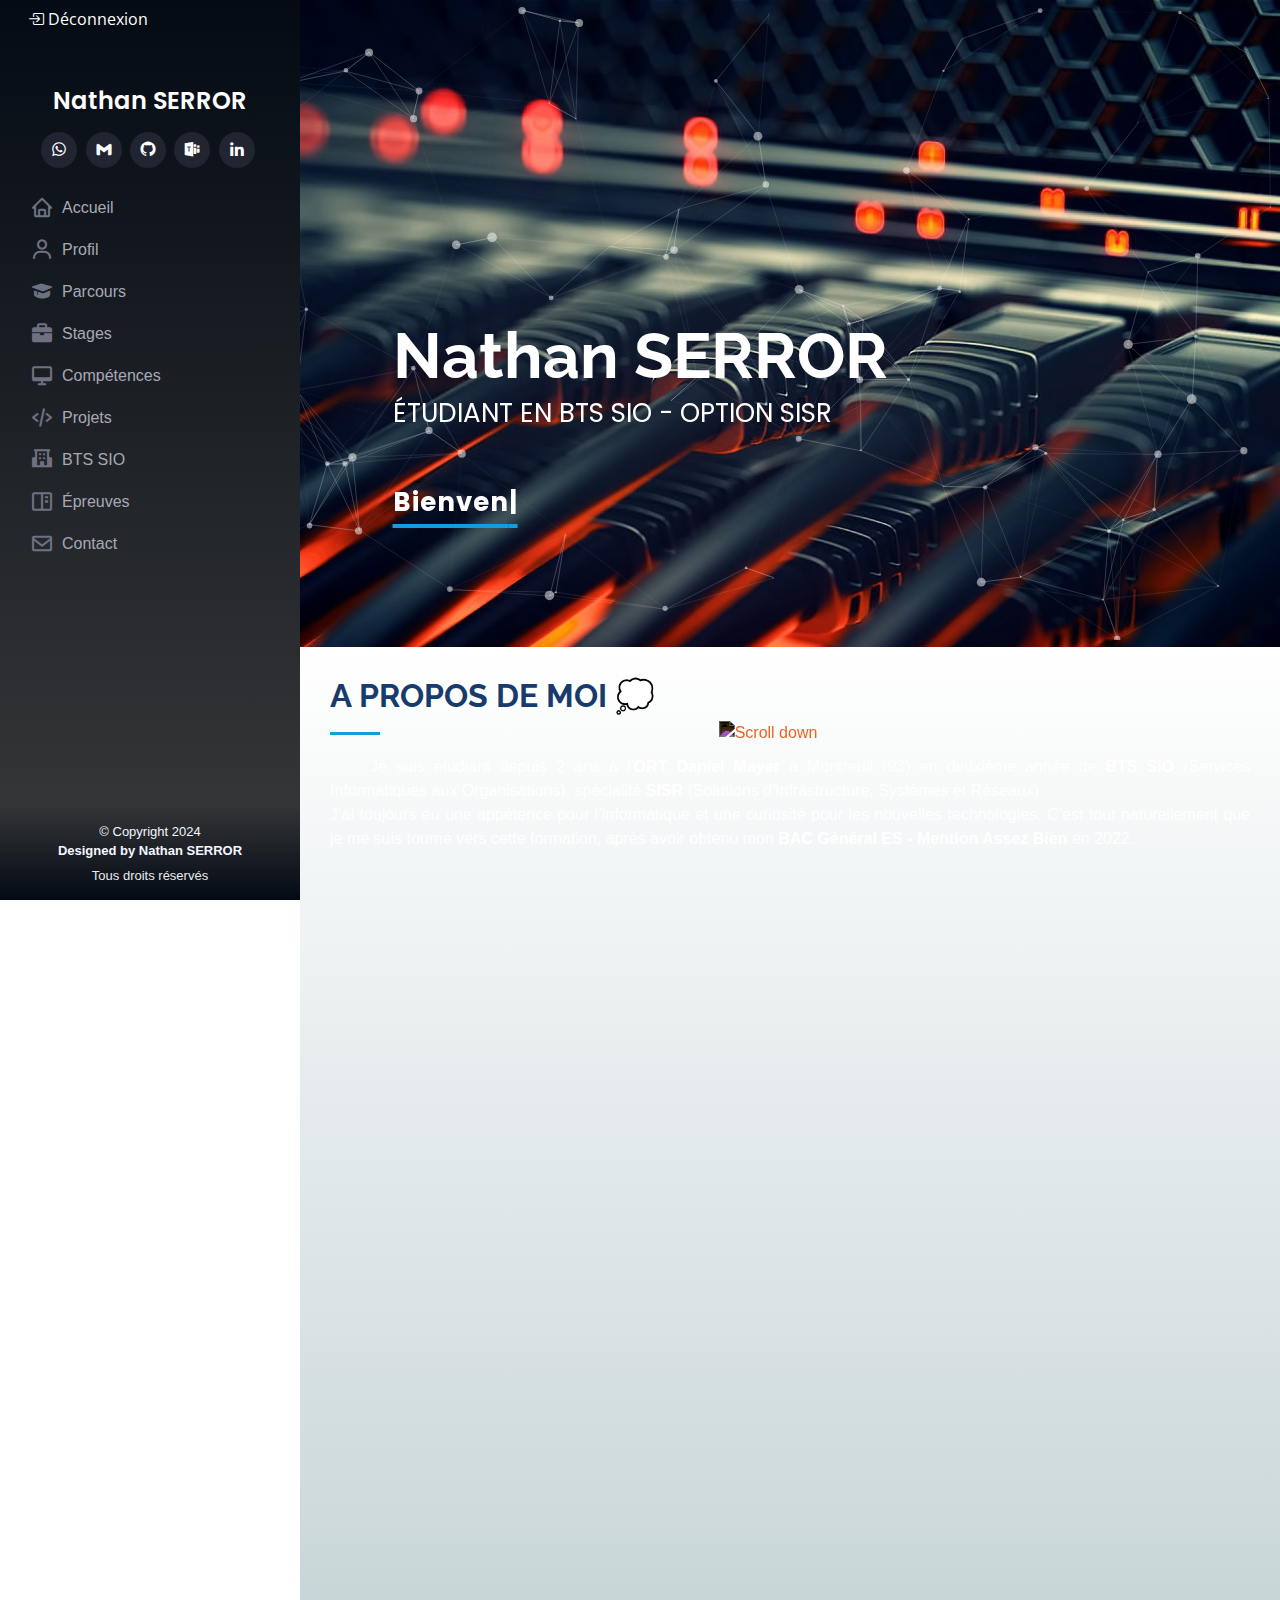
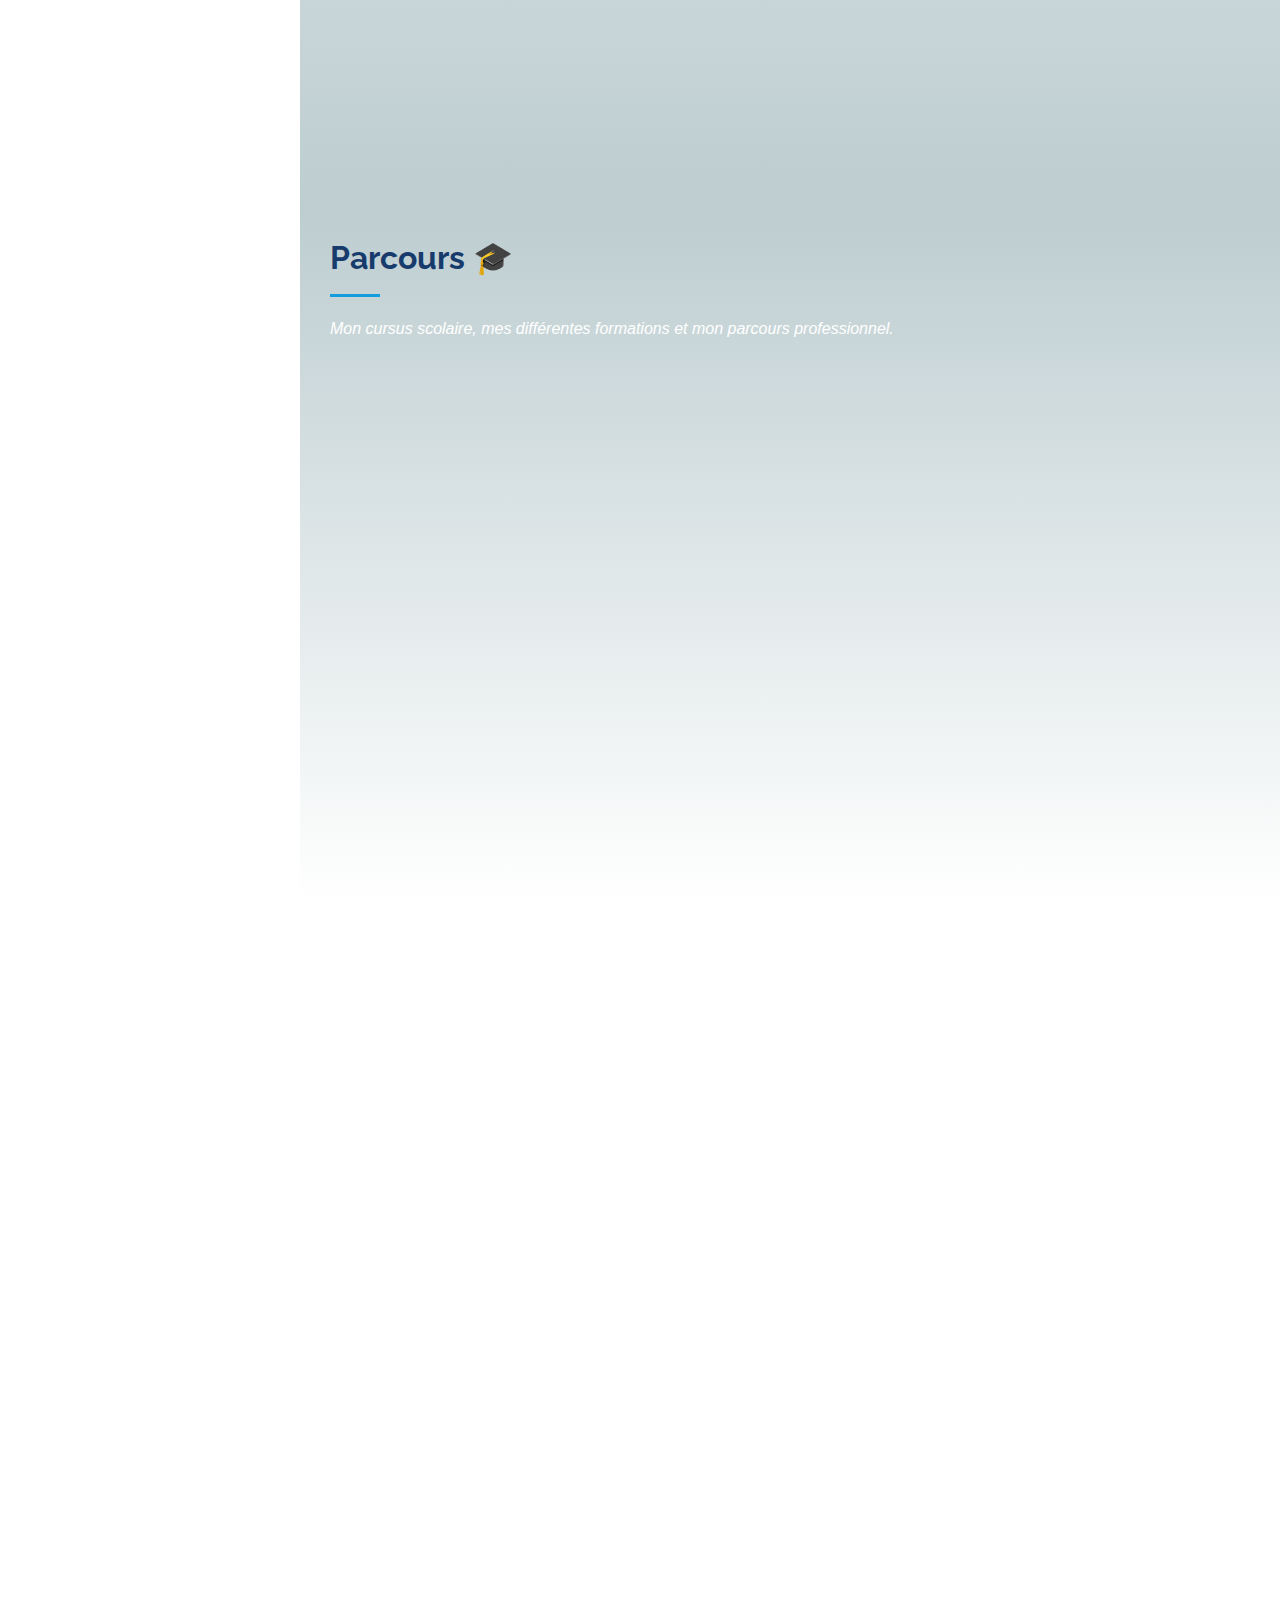
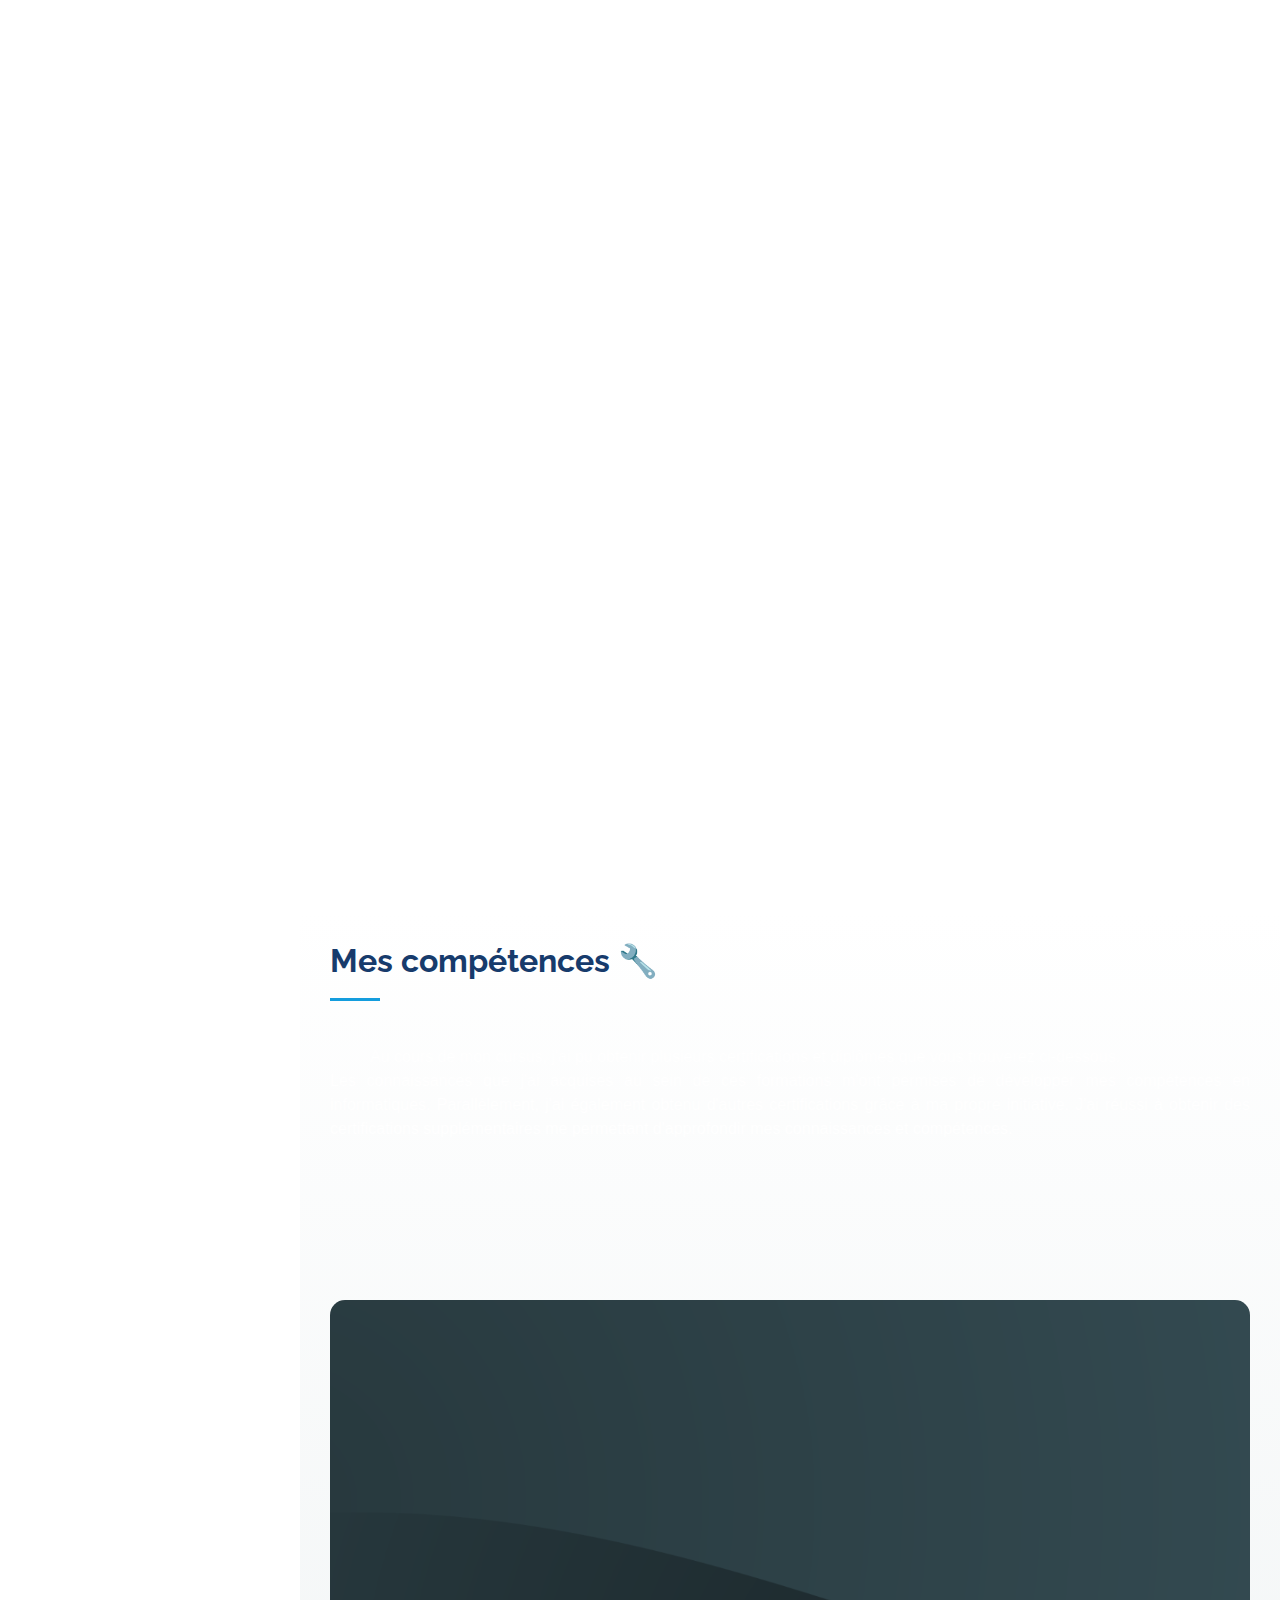
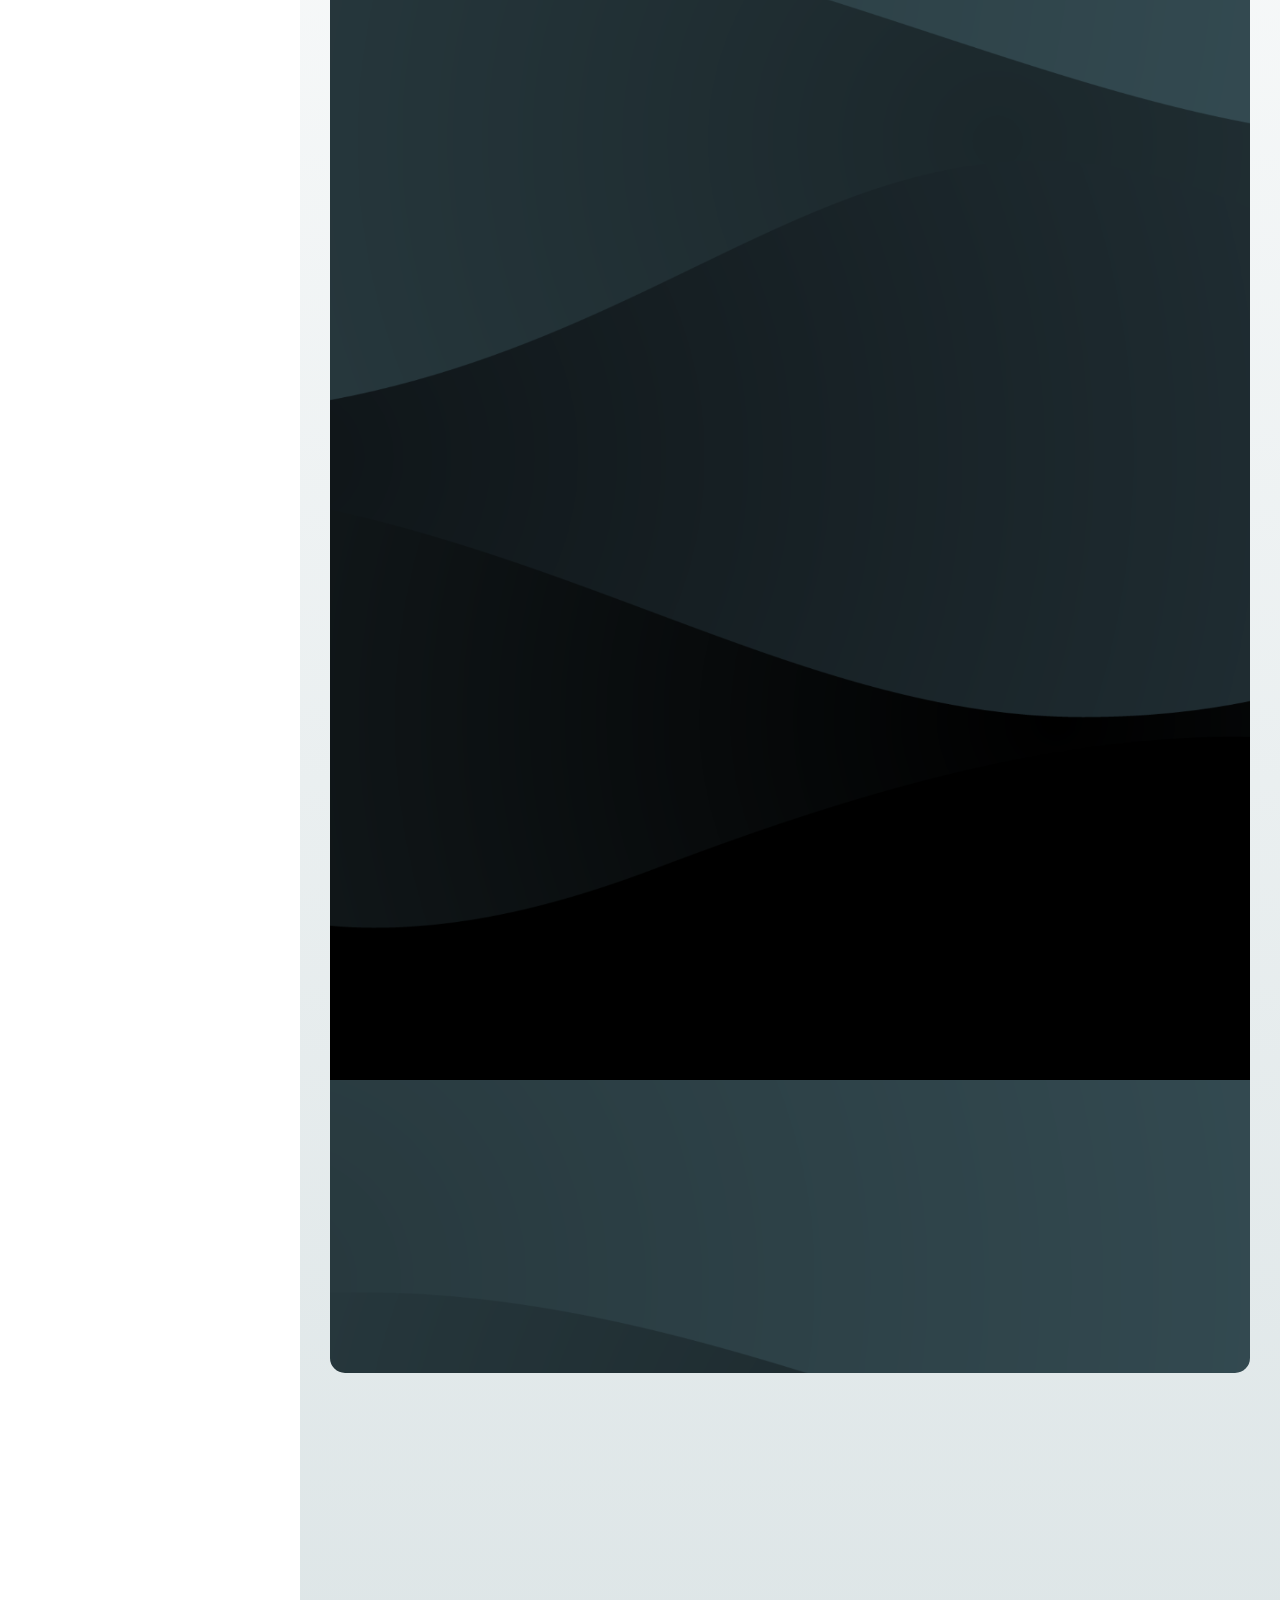
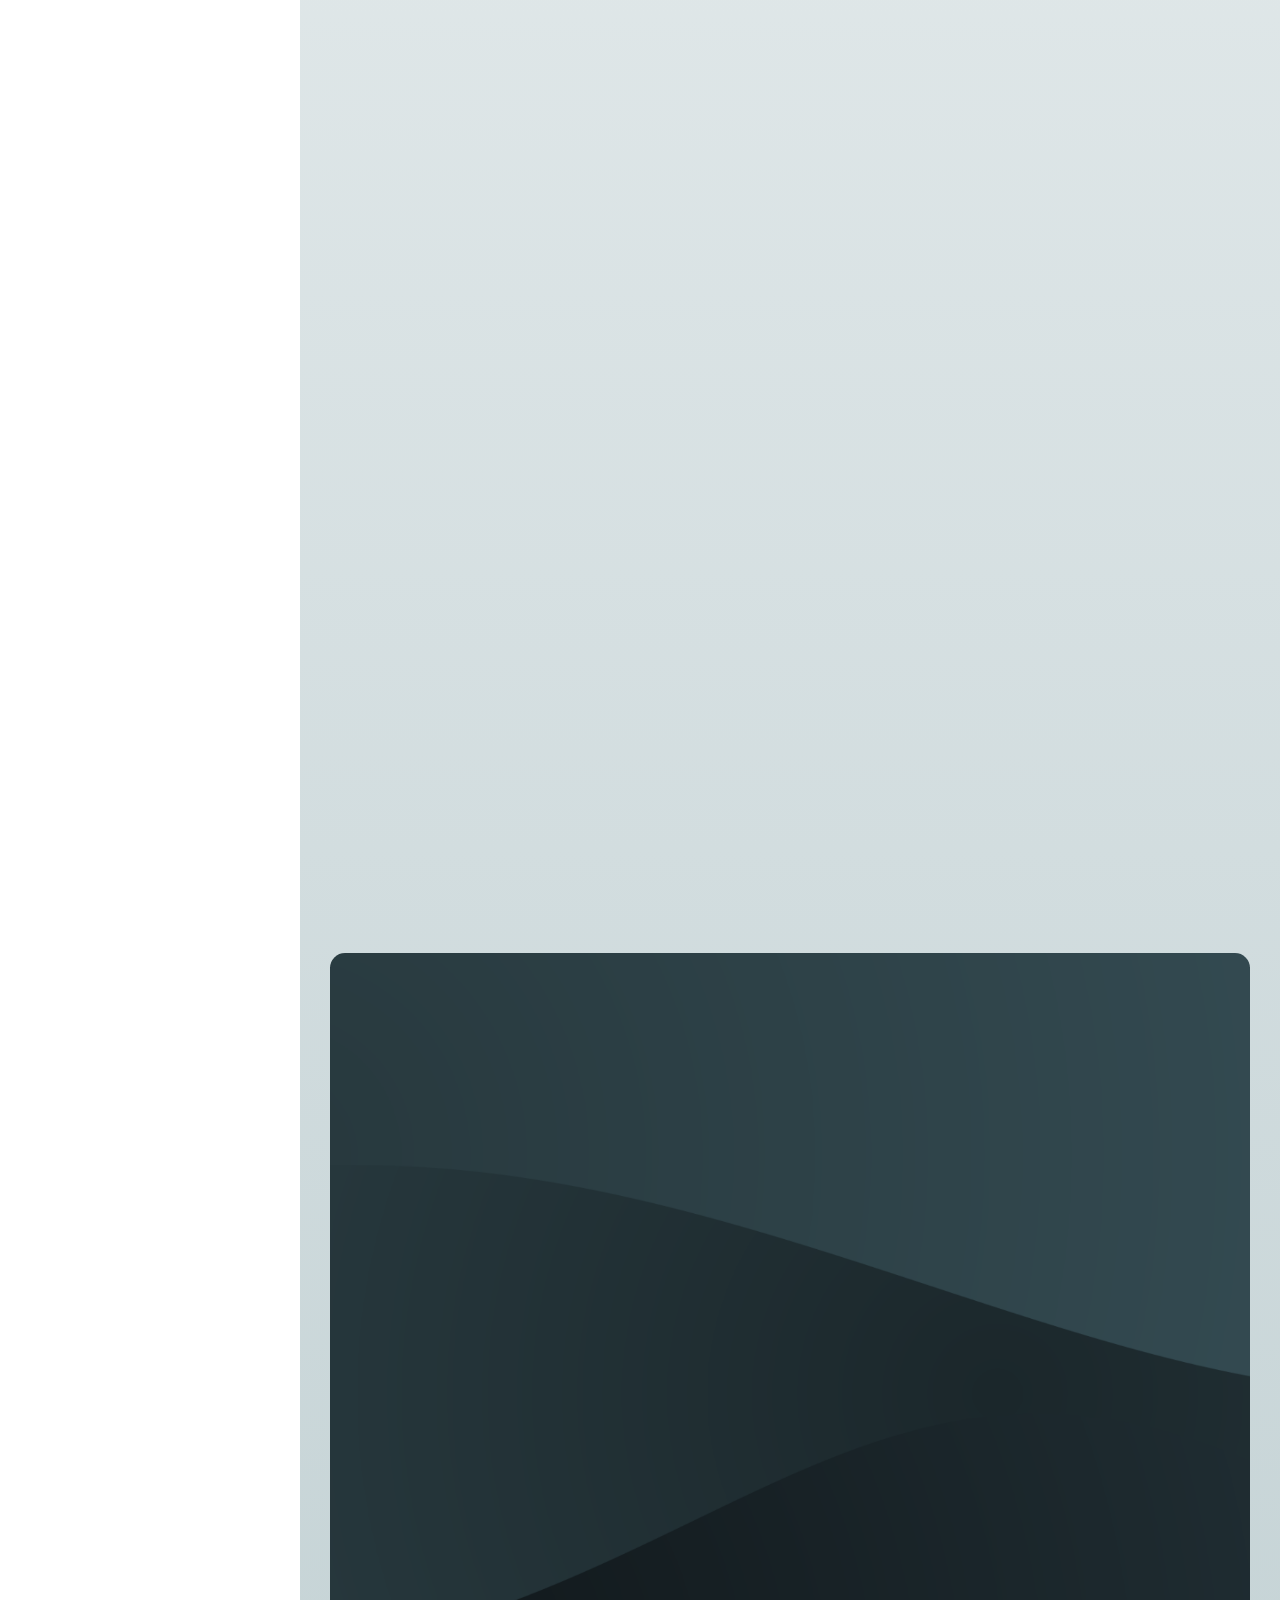
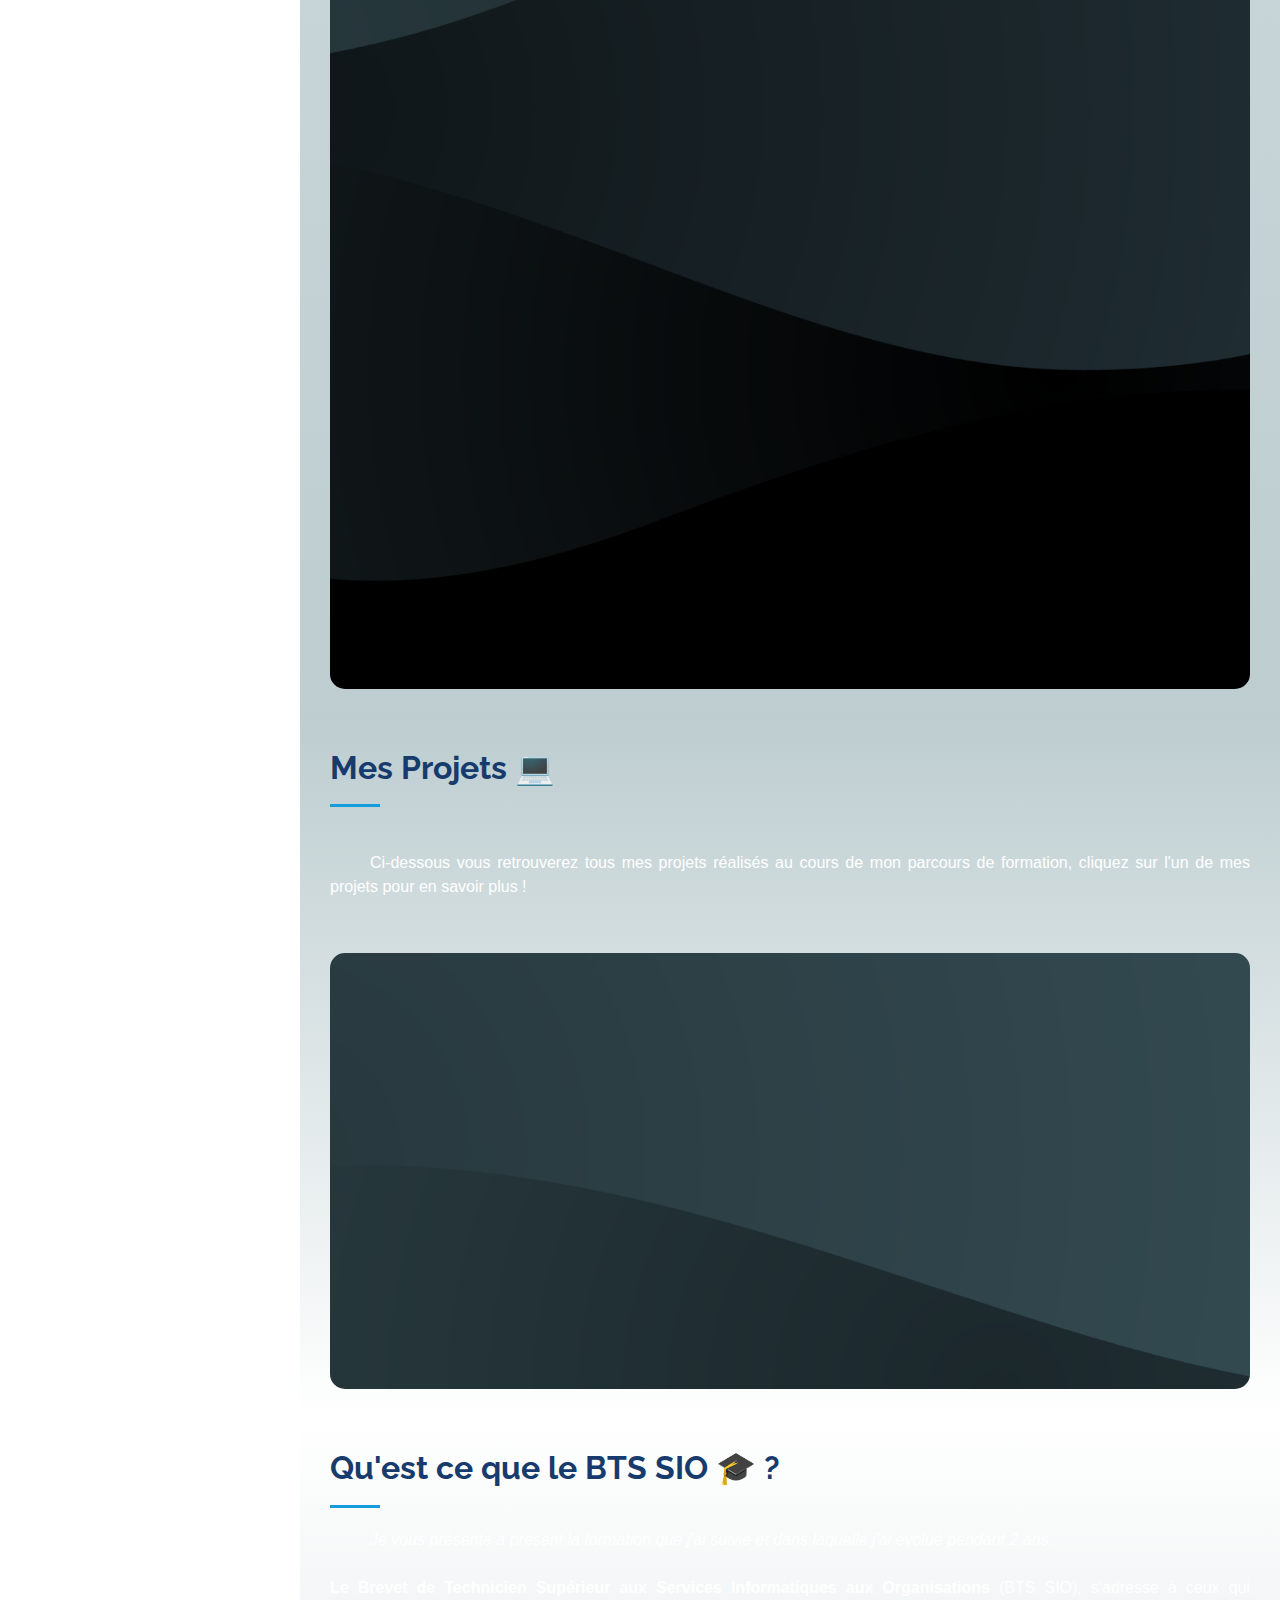
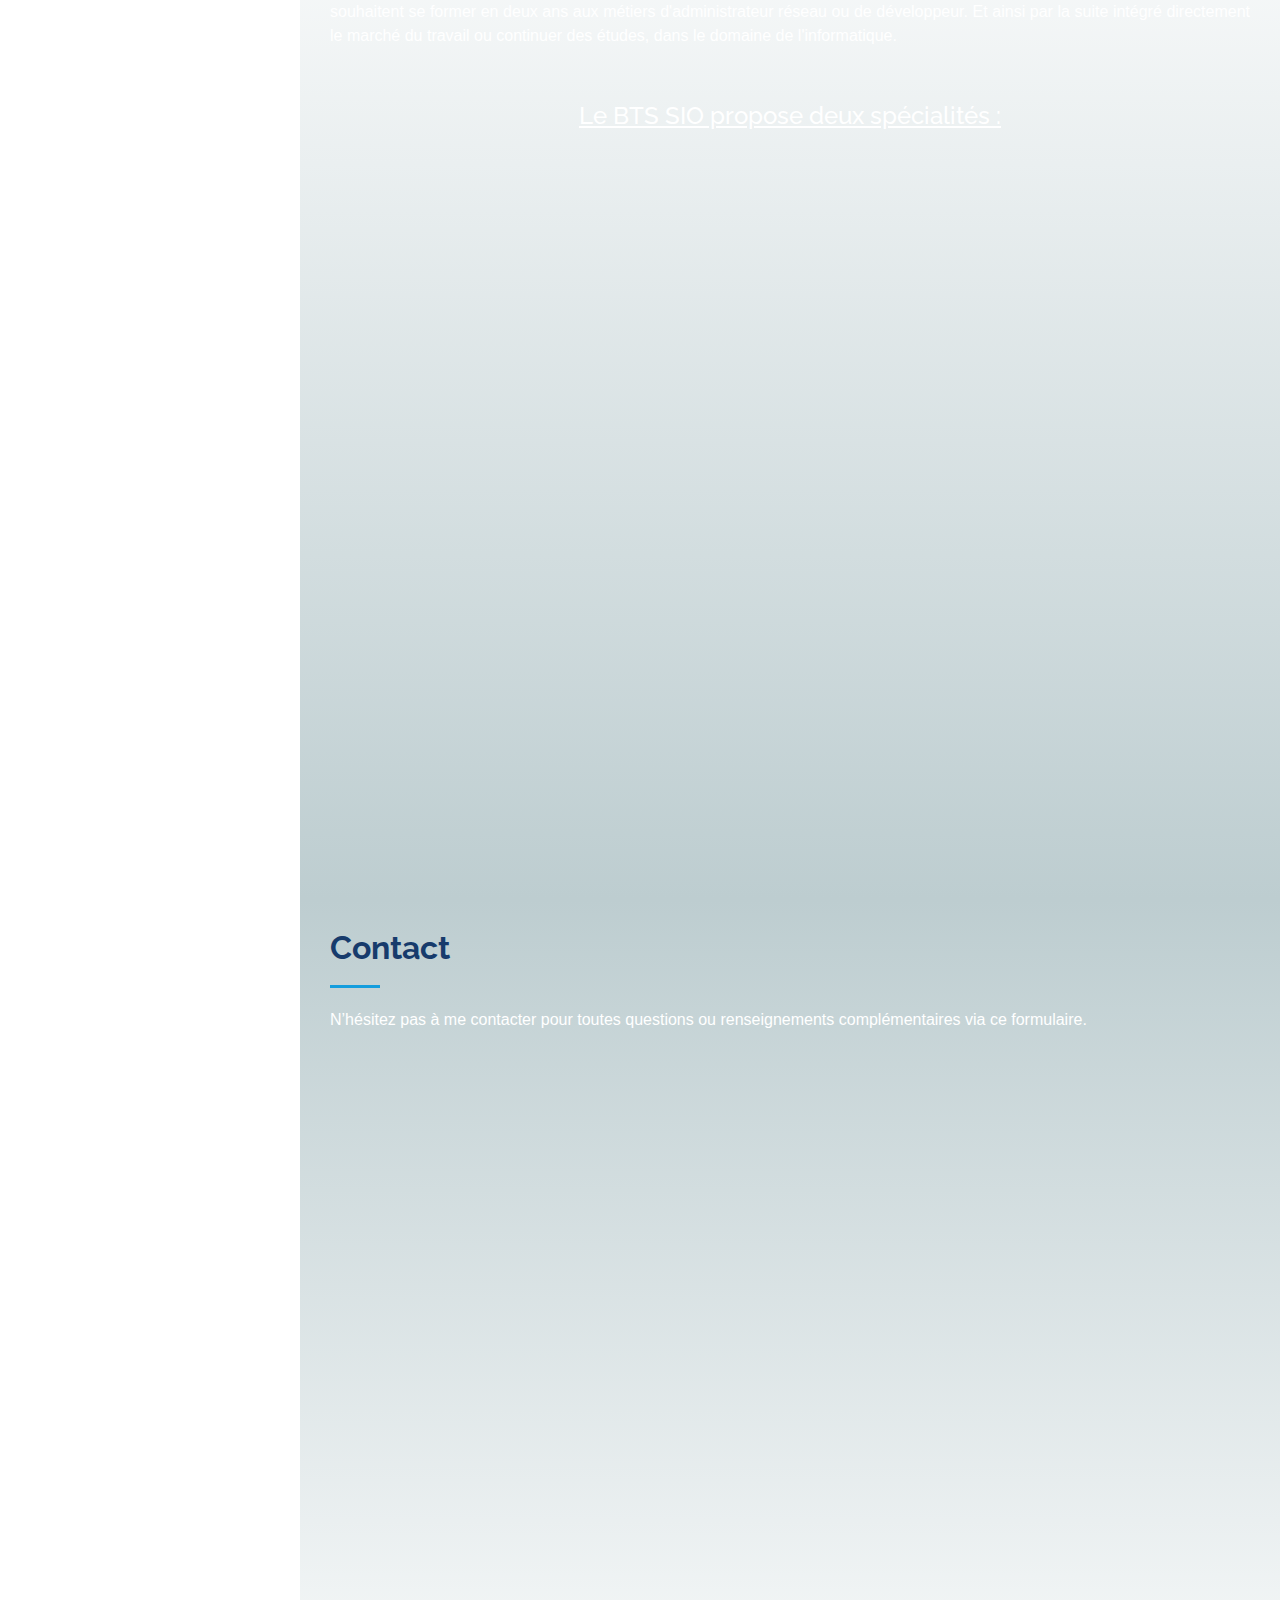
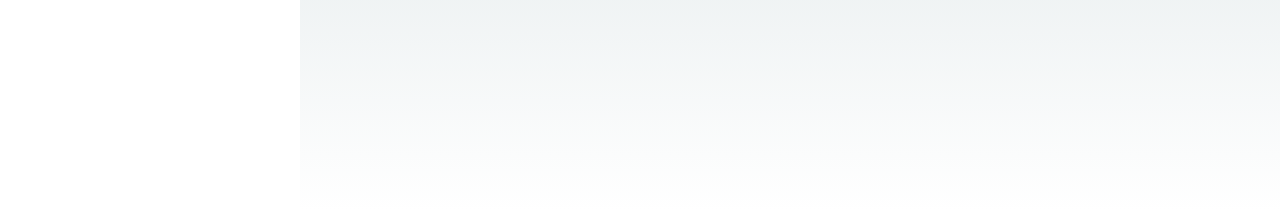
==== admin.html @ 461ad363 "first commit" ====
<!-- =======================================================
  * Nom du projet : Portfolio
  * Creation : Juin 2023
  * Auteur : Nathan Serror
  ======================================================== -->

<!DOCTYPE html>
<!--suppress JSPrimitiveTypeWrapperUsage, HtmlDeprecatedAttribute -->
<html lang="en" xmlns="http://www.w3.org/1999/html" xmlns="http://www.w3.org/1999/html"
      xmlns="http://www.w3.org/1999/html">

<head>
  <meta charset="utf-8">
  <meta name="viewport" content="width=device-width, initial-scale=1">

  <title>Portfolio BTS SIO | Nathan SERROR</title>
  <meta content="" name="description">
  <meta content="" name="keywords">

  <link href="https://cdn.jsdelivr.net/npm/bootstrap@5.3.0/dist/css/bootstrap.min.css" rel="stylesheet" integrity="sha384-9ndCyUaIbzAi2FUVXJi0CjmCapSmO7SnpJef0486qhLnuZ2cdeRhO02iuK6FUUVM" crossorigin="anonymous">

  <!-- Icones -->
  <link href="portfolio/icon-portfolio.png" rel="icon">
  <link href="portfolio/icon-portfolio.png" rel="apple-touch-icon">
  <link rel="stylesheet" href="icofont/icofont.min.css">

  <!-- Google Fonts -->
  <link href="https://fonts.googleapis.com/css?family=Open+Sans:300,300i,400,400i,600,600i,700,700i|Raleway:300,300i,400,400i,500,500i,600,600i,700,700i|Poppins:300,300i,400,400i,500,500i,600,600i,700,700i" rel="stylesheet">

  <!-- Liens CSS -->
  <link href="assets/vendor/aos/aos.css" rel="stylesheet">
  <link href="assets/vendor/bootstrap/css/bootstrap.min.css" rel="stylesheet">
  <link href="assets/vendor/bootstrap-icons/bootstrap-icons.css" rel="stylesheet">
  <link href="assets/vendor/boxicons/css/boxicons.min.css" rel="stylesheet">
  <link href="assets/vendor/glightbox/css/glightbox.min.css" rel="stylesheet">
  <link href="assets/vendor/swiper/swiper-bundle.min.css" rel="stylesheet">

  <!-- Principal Fichier CSS Template -->
  <link href="portfolio/css/portfolio.css" rel="stylesheet">

  <!-- Liens JS  -->
  <script src="portfolio/js/main.js"></script>
  <script src="https://cdnjs.cloudflare.com/ajax/libs/jquery/2.1.3/jquery.min.js"></script>
  <script src="portfolio/js/flip-box.js"></script>
  <script src="particles.js-master/app.js"></script>
  <script src="particles.js-master/package.json"></script>
  <script src="particles.js-master/particles.js"></script>
  <script src="particles.js-master/particles.min.js"></script>
  <script src="particles.js-master/particles.json"></script>

  <!-- Google tag (gtag.js) -->
  <script async src="https://www.googletagmanager.com/gtag/js?id=G-2EBNGEFN1F"></script>
  <script>
    window.dataLayer = window.dataLayer || [];
    function gtag(){dataLayer.push(arguments);}
    gtag('js', new Date());

    gtag('config', 'G-2EBNGEFN1F');
  </script>

</head>

<body>

<script src="https://cdn.jsdelivr.net/npm/@popperjs/core@2.11.8/dist/umd/popper.min.js" integrity="sha384-I7E8VVD/ismYTF4hNIPjVp/Zjvgyol6VFvRkX/vR+Vc4jQkC+hVqc2pM8ODewa9r" crossorigin="anonymous"></script>
<script src="https://cdn.jsdelivr.net/npm/bootstrap@5.3.0/dist/js/bootstrap.min.js" integrity="sha384-fbbOQedDUMZZ5KreZpsbe1LCZPVmfTnH7ois6mU1QK+m14rQ1l2bGBq41eYeM/fS" crossorigin="anonymous"></script>
<script src="https://cdn.jsdelivr.net/npm/bootstrap@5.3.0/dist/js/bootstrap.bundle.min.js" integrity="sha384-geWF76RCwLtnZ8qwWowPQNguL3RmwHVBC9FhGdlKrxdiJJigb/j/68SIy3Te4Bkz" crossorigin="anonymous"></script>

<!-- ======= Mobile nav toggle button ======= -->
<i class="bi bi-list mobile-nav-toggle d-xl-none"></i>

<!-- ======= Header ======= -->
<header id="header">
  <div class="d-flex flex-column">
    <div class="profile">

      <!-- Bouton de déconnexion -->
      <button style="color: white;" onmouseover="this.style.color='red'" onmouseout="this.style.color='white'" id="logout-btn" class="btn">
        <i class="bi bi-box-arrow-in-right"></i>
        Déconnexion
      </button>

      <script style="margin-bottom: 1px">
        // Fonction de gestionnaire d'événement pour le clic du bouton
        function logout() {
          // Rediriger vers la nouvelle URL
          window.location.href = 'https://nathanser.github.io/portfolio-admin/';
        }
        // Ajouter un écouteur d'événements au bouton de déconnexion
        let logoutBtn = document.getElementById("logout-btn");
        logoutBtn.addEventListener("click", logout);
      </script>

      <br><br>

      <script src="https://moment.github.io/luxon/global/luxon.js"></script>
      <!--suppress HtmlDeprecatedAttribute, XmlDeprecatedElement -->
      <script>
        document.write("<center><font color='#ffffff' size='3' face='arial' id='clockDisplay'>");

        // Définir la localisation en français pour les mois et jours
        luxon.Settings.defaultLocale = 'fr';

        // Fonction pour mettre à jour l'affichage de l'horloge
        function updateClock() {
          const now = luxon.DateTime.local();
          const dayOfWeek = now.toFormat('cccc'); // Obtenir le jour de la semaine
          const capitalizedDayOfWeek = dayOfWeek.charAt(0).toUpperCase() + dayOfWeek.slice(1); // Mettre en majuscule la première lettre du jour
          const formattedTime = now.toFormat('HH:mm:ss'); // Heure au format HH : mm: ss
          const formattedDate = capitalizedDayOfWeek + ', ' + now.toFormat('dd LLLL yyyy');

          // Concaténer la date et l'heure avec un saut de ligne entre eux
          document.getElementById("clockDisplay").innerHTML = formattedDate + '<br>' + formattedTime;
        }

        // Mettre à jour l'horloge toutes les secondes
        setInterval(updateClock, 1000); // Mettre à jour chaque seconde (1000 ms)
        // Appeler la fonction initiale pour afficher l'heure actuelle
        updateClock();
        document.write("</font></center>");
      </script>

      <br>

      <h1 class="text-light"><a style="color: white; font-size: x-large" onmouseover="this.style.color='grey'" onmouseout="this.style.color='white'" href="index.html">Nathan SERROR</a></h1>
      <div class="social-links mt-3 text-center">
        <a href="https://wa.me/33767579036" class="whatsapp"><i class="bx bxl-whatsapp"></i></a>
        <a href="mailto:nathan.serror@gmail.com" class="gmail"><i class="bx bxl-gmail"></i></a>
        <a href="https://github.com/Nathanser" class="github"><i class="bx bxl-github"></i></a>
        <a href="mailto:nathan.serror@ortmontreuil.fr" class="teams"><i class="bx bxl-microsoft-teams"></i></a>
        <a href="https://www.linkedin.com/in/nathan-serror/" class="github"><i class="bx bxl-linkedin"></i></a>
      </div>
    </div>

    <!-- nav-menu -->
    <nav style="font-size: small" id="navbar" class="nav-menu navbar">
      <ul>
        <li><a href="#hero" class="nav-link scrollto active"><i class="bx bx-home"></i> <span>Accueil</span></a></li>
        <li><a href="#about" class="nav-link scrollto"><i class="bx bx-user"></i> <span>Profil</span></a></li>
        <li><a href="#resume" class="nav-link scrollto"><i class="bx bxs-graduation"></i> <span>Parcours</span></a></li>
        <li><a href="#stages" class="nav-link scrollto"><i class='bx bxs-briefcase'></i> <span>Stages</span></a></li>
        <li><a href="#skills" class="nav-link scrollto"><i class='bx bx-desktop'></i> <span>Compétences</span></a></li>
        <li><a href="#projets" class="nav-link scrollto"><i class='bx bx-code-alt'></i> <span>Projets</span></a></li>
        <li><a href="#portfolio" class="nav-link scrollto"><i class="bx bxs-school"></i> <span>BTS SIO</span></a></li>
        <li class="bts-sio">
          <a href="#epreuve" class="nav-link scrollto"><i class="bx bx-book-content"></i><span>Épreuves</span></a>
          <ul class="sub-menu">
            <li style="margin-left:33px"><a href="projets/epreuve-E4.html" class="e1-link">Épreuve E4</a></li>
            <li style="margin-left:33px"><a href="projets/epreuve-E5.html" class="e2-link">Épreuve E5</a></li>
          </ul>
        </li>
        <li><a href="#contact" class="nav-link scrollto"><i class="bx bx-envelope"></i> <span>Contact</span></a></li>
      </ul>

      <script>
        document.addEventListener("DOMContentLoaded", function() {
          var btsSio = document.querySelector('#navbar .bts-sio');
          btsSio.addEventListener('click', function(e) {
            e.preventDefault();
            this.classList.toggle('active');
            var submenu = this.querySelector('.sub-menu');
            submenu.classList.toggle('active');
            // Ajoutez ou retirez une classe spécifique pour ajuster la hauteur du padding
            if (submenu.classList.contains('active')) {
              document.getElementById('navbar').classList.add('submenu-open');
            } else {
              document.getElementById('navbar').classList.remove('submenu-open');
            }
          });
          // Gestionnaire d'événements pour E1
          var e1Link = document.querySelector('.e1-link');
          e1Link.addEventListener('click', function(e) {
            e.stopPropagation();
            window.location.href = "projets/epreuve-E4.html";
          });
          // Gestionnaire d'événements pour E2
          var e2Link = document.querySelector('.e2-link');
          e2Link.addEventListener('click', function(e) {
            e.stopPropagation();
            window.location.href = "projets/epreuve-E5.html";
          });
        });
      </script>
    </nav>
  </div>
</header>
<!-- Fin Header -->


<!-- ======= Home Section ======= -->
<div>
  <!-- particles.js -->
  <div style="background-image: url('portfolio/img/home page/background-home.png'); background-size: cover" id="particles-js">
    <div id="hero" >
      <div style="position: absolute; top: 50%; left: 50%; transform: translate(-50%, -50%);">
        <h1>Nathan SERROR</h1>
        <p>ÉTUDIANT EN BTS SIO - OPTION SISR</p>
        <p><b><span class="typed" data-typed-items="Bienvenue sur mon Portfolio"></span></b></p>
      </div>
      <div class="arrow-scroll">
        <div class="arrow-scroll__wrap arrow-scroll__wrap_animated">
          <a href="#about"><img class="img-scroll" src="https://cdn-icons-png.flaticon.com/512/2985/2985150.png" alt="Scroll down"></a>
        </div>
      </div>
    </div>
  </div>
  <!-- scripts -->
  <script src="particles.js-master/particles.js"></script>
  <script src="particles.js-master/app.js"></script>
</div>
<!-- Fin Home Section -->


<main id="main">
  <!-- ======= Profil Section  ======= -->
  <section id="about" class="about">
    <div class="container">
      <div class="section-title">
        <h2>A PROPOS DE MOI 💭</h2>
        <!--suppress HtmlDeprecatedAttribute -->
        <p style="text-align: justify">
          <span class="alinea-text">Je</span>
          suis étudiant depuis 2 ans à l'<b>ORT Daniel Mayer</b> à Montreuil (93) en deuxième année de <b>BTS SIO</b>
          (Services Informatiques aux Organisations), spécialité <b>SISR</b> (Solutions d'Infrastructure, Systèmes et Réseaux).<br>
          J’ai toujours eu une appétence pour l’informatique et une curiosité pour les nouvelles
          technologies. C’est tout naturellement que je me suis tourné vers cette formation, après avoir
          obtenu mon <b>BAC Général ES - Mention Assez Bien</b> en 2022.
        </p>
      </div>
      <br>
      <div class="row" >
        <div class="row">

          <!--

          <div style="padding-top: 3%" class="col-lg-3" data-aos="fade-right">
             <img style="border-style: solid; border-radius: 100%;max-width: 85%" src="portfolio/img/home%20page/profil.png" class="img-fluid img-effect-profil" alt="">
           </div>

            -->

          <div style="width: 75%" class="col-lg-8 pt-4 pt-lg-0 content" data-aos="fade-left">
            <br>
            <div >
              <h3> <span class="alinea-text"> - </span> Étudiant en BTS SIO (2022 - 2024) 🤵</h3>
              <br>
              <p class="fst-italic">
                Étudiant de 2ᵉ année en BTS SIO - option SISR à l'ORT Daniel Mayer à Montreuil.
              </p>
              <br>
              <div class="row">
                <div class="col-lg-6">
                  <ul>
                    <li><i class="bi bi-chevron-right"></i> <strong>École :</strong> <span>ORT Daniel Mayer - Montreuil (93)</span></li>
                    <li><i class="bi bi-chevron-right"></i> <strong>Diplômes :</strong> <span>   Bac Général ES - Mention Assez Bien </span></li>

                  </ul>
                </div>
                <div  class="col-lg-6">
                  <ul>
                    <li><i class="bi bi-chevron-right"></i> <strong>Telephone :</strong> <span><a style="color: black" href="tel:0767579036">07 67 57 90 36</a></span></li>
                    <li><i class="bi bi-chevron-right"></i> <strong>Email :</strong> <span><a style="color: black" href="mailto:nathan.serror@gmail.com">nathan.serror@gmail.com</a></span></li>

                  </ul>
                </div>
              </div>
            </div>
          </div>
          <br>
          <div class="col-lg-15 pt-4 pt-lg-0 content" data-aos="fade-left">
            <br><br>
            <h3><span class="alinea-text"> - </span> Projet professionnel 🏢</h3>
            <br>
            <p style="text-align: justify">
              <span class="alinea-text">Professionnellement</span>
              je souhaite m’orienter vers le métier <b>« d'Expert Réseau Infrastructures et Sécurité »</b>.
              <br>
              Après l’obtention de mon <b>BTS SIO - BAC+2 </b>, je souhaiterais poursuivre mon cursus en suivant la formation <b>BACHELOR CSI - BAC+3 </b>, puis par la suite mon objectif est de continuer vers le diplôme d'<b>EXPERT RÉSEAUX INFRASTRUCTURES ET SÉCURITÉ (ERIS) - BAC+5</b>.
              <br>
              L'ensemble de cette formation est dispensé à l'école <b>ORT Daniel Mayer à Montreuil</b>.
              <br> <br>
              <span class="alinea-text">Je </span>
              souhaite continuer ma formation par le biais de l’apprentissage en alternance, ce qui me permettra :
              <br>
            <ul style="text-align: left">
              <i class="icofont-rounded-right"></i>D’acquérir une expérience professionnelle, et de pouvoir confronter mes connaissances
              théoriques aux réalités du terrain
              <br>
              <i class="icofont-rounded-right"></i>Le monde de l’entreprise est toujours en mouvement, l’alternance offre la possibilité de
              participer à la construction et au développement de nouveaux projets d’innovation et de
              pilotage de la performance, notamment en participant à la mise en œuvre et
              l’exploitation des réseaux informatiques et téléphoniques.
              <br>
              <i class="icofont-rounded-right"></i>Dans un environnement chahuté, le sujet de la cybersécurité est un enjeu majeur pour
              les entreprises pour la sécurisation et le traitement de leurs datas.
              <br>
            </ul>
            Je mettrai à disposition de l'entreprise mes compétences, mon investissement et ma
            motivation.
            <div id="outer">
              <div style="margin-right: 30px" class="button_slide">
                <a href="portfolio/docs/CV%20Nathan%20SERROR.pdf" target="_blank">
                  <i class="fa fa-eye icon-xs m-5px-r" aria-hidden="true"></i><span>Consulter CV</span>
                </a>
              </div>
              <div class="button_slide">
                <a href="portfolio/docs/CV%20Nathan%20SERROR.pdf" download="CV Nathan SERROR">
                  <i class="fa fa-download icon-xs m-5px-r" aria-hidden="true"></i>Télécharger CV
                </a>
              </div>
            </div>
          </div>
        </div>
      </div>
    </div>
  </section>
  <!-- Fin Profil Section -->


  <!-- ======= Parcours Section ======= -->
  <section  style="background: linear-gradient(180deg, rgba(189,205,208,1) 0%, rgba(255,255,255,1) 30%);" id="resume" class="resume">
    <div class="container">
      <div class="section-title">
        <h2>Parcours 🎓</h2>
        <p><i> Mon cursus scolaire, mes différentes formations et mon parcours professionnel.</i></p>
      </div>
      <div class="row">
        <div style="padding-left: 40px" class="col-lg-6" data-aos="fade-right">
          <h3 class="resume-title">Cursus scolaire 🏫</h3>
          <div class="resume-item">
            <h4>BTS SIO</h4>
            <h5>2022 - A ce jour</h5>
            <p><em>BTS SIO - OPTION SISR</em></p>
            <p>ÉCOLE ORT DANIEL MAYER (93 - MONTREUIL)
            </p>
          </div>
          <div class="resume-item">
            <h4>LYCEE GENERAL </h4>
            <h5>2019 - 2022</h5>
            <p><em>BAC GENERAL ES - OPTION MATHS/ECO <br> Mention Assez Bien</em></p>
            <p>LYCÉE ALLIANCE (93 - Pavillons-sous-Bois)
            </p>
          </div>
          <div class="resume-item">
            <h4>COLLEGE</h4>
            <h5>2016 - 2019</h5>
            <p>COLLEGE DE LATTRE (94 - Le Perreux-sur-Marne)</p>
          </div>
          <br><br><br><br><br><br><br>

          <div id="stages" class="section-title">
            <h2>Stages 🎓</h2>
            <p><i> Les 2 stages réalisés au cours de ma formation.</i></p>
          </div>
          <h3 class="resume-title">Expériences professionnelles 💼</h3>
          <div class="resume-item">
            <h4>STAGE FOLIATEAM</h4>
            <h5>2024 (5 semaines)</h5>
            <p><em>Stage BTS SIO de 2ᵉ année. <br> Stage suivi dans l'entreprise FOLIATEAM au sein du service SU Réseau et
              Sécurité & SI interne, du service RUN et pôle LAN, Sécurité. </em></p>
            <ul>
              <li>FOLIATEAM - Siège <br>
                <i class="bi bi-geo-alt"></i> <a href="https://goo.gl/maps/b3u3qteYW1eUkpvG6" target="_blank">82 Rue Garibaldi, 94100 Saint-Maur-des-Fossés</a>
              </li>
              <li>
                FOLIATEAM - Paris Datacenter <br>
                <i class="bi bi-geo-alt"></i> <a href="https://goo.gl/maps/UnJ5bRVpSFpPZ6CK6" target="_blank">5-9 Rue Mousset-Robert, 75012 Paris</a>
              </li>
              <li>
                <i class="bi bi-globe2"></i> <a href="https://www.foliateam.com/" target="_blank">www.foliateam.com</a>
              </li>
            </ul>
            <ul>
              <a href="stage/stage.html" class="resume-item pb-0" style="color: black; font-size: large" onmouseover="this.style.color='red'" onmouseout="this.style.color='black'"> <i class="bi bi-caret-right-fill"></i> Plus d'informations à propos du stage</a>
            </ul>
          </div>
          <div class="resume-item">
            <h4>STAGE FOLIATEAM</h4>
            <h5>2023 (6 semaines)</h5>
            <p><em>Stage BTS SIO de 1ère année. <br> Stage suivi dans l'entreprise FOLIATEAM au sein du service SU Réseau et
              Sécurité & SI interne, du service RUN et pôle LAN, Sécurité. </em></p>
            <ul>
              <li>FOLIATEAM - Siège <br>
                <i class="bi bi-geo-alt"></i> <a href="https://goo.gl/maps/b3u3qteYW1eUkpvG6" target="_blank">82 Rue Garibaldi, 94100 Saint-Maur-des-Fossés</a>
              </li>
              <li>
                FOLIATEAM - Paris Datacenter <br>
                <i class="bi bi-geo-alt"></i> <a href="https://goo.gl/maps/UnJ5bRVpSFpPZ6CK6" target="_blank">5-9 Rue Mousset-Robert, 75012 Paris</a>
              </li>
              <li>
                <i class="bi bi-globe2"></i> <a href="https://www.foliateam.com/" target="_blank">www.foliateam.com</a>
              </li>
            </ul>
            <ul>
              <a href="stage/stage.html" class="resume-item pb-0" style="color: black; font-size: large" onmouseover="this.style.color='red'" onmouseout="this.style.color='black'"> <i class="bi bi-caret-right-fill"></i> Plus d'informations à propos du stage</a>
            </ul>
          </div>
          <div class="resume-item">
            <h4>DIRECTEUR ADJOINT</h4>
            <h5>2022 et 2023</h5>
            <p><em>Directeur adjoint et animateur en centre de loisirs depuis 2 ans.</em></p>
          </div>
          <div class="resume-item">
            <h4>STAGE D'OBSERVATION</h4>
            <h5>2017 (1 semaine)</h5>
            <p><em>Stage d'observation 3ème (Service Informatique GENERALI ASSURANCES). </em></p>
            <ul>
              <li>
                <i class="bi bi-geo-alt"></i> <a href="https://goo.gl/maps/4VdTj5spn9qwdJvV9" target="_blank">11 Av. François Mitterrand, 93210 Saint-Denis</a>
              </li>
              <li>
                <i class="bi bi-globe2"></i> <a href="https://www.generali.fr/" target="_blank">www.generali.fr</a>
              </li>
            </ul>
          </div>
        </div>
        <div style="padding-right: -10px" class="col-lg-6" data-aos="fade-left">
          <h3 class="resume-title">Centre d'intérêt 🏃‍♂️</h3>
          <div class="resume-item">
            <h4>BASKET</h4>
            <h5>2017 - maintenant</h5>
            <p><em>La pratique de sport collectif, outre l’aspect physique, me permet d’avoir d’esprit d’équipe.</em></p>
          </div>
          <div class="resume-item">
            <h4>VOYAGE</h4>
            <p><em>La découverte de nouvelle culture, et mode de vie apporte une ouverture sur le monde et
              les environnements. Cela permet de sortir de sa zone de confort et d’explorer de nouvelles
              technologies.</em></p>
          </div>
          <div class="resume-item">
            <h4>MUSIQUE</h4>
            <h5>Tous les jours</h5>
            <p><em>J'écoute de la musique quotidiennement. </em></p>
          </div>
          <div class="resume-item">
            <h4>REGARDER DES FILMS ET SÉRIES EN VO</h4>
            <h5>2017 - maintenant</h5>
            <p><em>Rien de mieux que d'associer un divertissement à un apprentissage ! <br> Cela ça me permet d'améliorer mes compétences
              linguistiques notamment en anglais.
            </em></p>
          </div>
          <br><br><br><br>
          <div style="margin-top: 35%" class="figure-container">
            <figure style="width: 60%">
              <p style="text-align: center;font-size: x-large"><i class="bi bi-chevron-double-down"></i> <strong>A propos du stage </strong><i class="bi bi-chevron-double-down"></i></p>
              <img class="imag" src="portfolio/img/logo/logo-foliateam.png" alt="Portfolio Item">
              <figcaption style="text-align: center;">
                <div style="border-radius: 15px; background-color: crimson" class="button_slide">
                  <a href="stage/stage.html">
                    <span>Mon Stage</span>
                  </a>
                </div>
              </figcaption>
            </figure>
          </div>
        </div>
      </div>
    </div>
  </section>
  <!-- Fin Parcours Section -->


  <!-- ======= Compétences Section ======= -->
  <section style="background: linear-gradient(to top, #bdcdd0, #ffffff);" id="skills" class="skills section-bg">
    <div class="container">
      <div class="section-title">
        <h2>Mes compétences 🔧</h2>
        <br>
        <p style="text-align: justify">
          <span class="alinea-text">Au</span> cours de mon cursus, j'ai pu obtenir plusieurs certifications et diplômes que vous trouverez
          ci-dessous.<br>
          Les connaissances que j'ai acquises au sein de ces formations m'ont permises de développer mes compétences en informatiques.
          Parallèlement, j'ai également obtenu d'autres certifications grâce à ma propre initiative. J'ai réussi à obtenir des certifications
          supplémentaires me permettant d'approfondir mes connaissances et compétences.
        </p>
      </div>
      <div class="row">
        <div class="col-lg-8 pt-4 pt-lg-0 content" data-aos="fade-left">
          <br>
          <h3 style="color: #173b6c;"><b><span class="alinea-text"> - </span> Diplômes et Certifications 📜</b></h3>
          <p class="fst-italic"><span class="alinea-text"><span class="alinea-text">Mes</span></span> différents diplômes et certifications obtenus.</p>
        </div>
      </div>
      <br>
      <section style="border-radius: 15px; background-image: url(portfolio/img/background/background.png); background-size: 100% auto;" class="portfolio section-bg">
        <div class="container">
          <div class="row" data-aos="fade-up">
            <div class="col-lg-12 d-flex justify-content-center cours-complets">
              <ul style="background: linear-gradient( to top,#040b14, #3a3a3b)" id="portfolio-flters-1">
                <li  data-filter="*" class="filter-active">Tous</li>
                <li  data-filter=".filter-diplomes">Diplômes</li>
                <li data-filter=".filter-certification">Certifications</li>
                <li data-filter=".filter-linux">LINUX</li>
                <li data-filter=".filter-cisco">CISCO</li>
                <li data-filter=".filter-anssi">MOOC ANSSI</li>
                <li data-filter=".filter-cnil">MOOC RGPD CNIL</li>
                <li data-filter=".filter-sololearn">SOLOLEARN</li>
              </ul>
            </div>
          </div>
          <div class="row portfolio-container" data-aos="fade-up" data-aos-delay="100">
            <div class="col-lg-4 col-md-6 portfolio-item filter-diplomes">
              <div style="box-shadow:8px 8px 10px 0 rgba(0,0,0,0.5)" class="portfolio-wrap container-img">
                <img src="portfolio/img/diplômes%20-%20certifications/Baccalauréat-Général-Nathan-SERROR.jpeg" class="img-fluid" alt="">
                <div class="portfolio-links">
                  <a href="portfolio/img/diplômes%20-%20certifications/Baccalauréat-Général-Nathan-SERROR.jpeg" class="portfolio-lightbox" title="Diplôme du Baccalauréat Général 2022 - Mention ASSEZ BIEN <br> Obtenue en Terminale (Juin 2022)."><i class="bi bi-eye-fill"></i> <h6>Détails</h6></a>
                  <a href="portfolio/img/diplômes%20-%20certifications/Baccalauréat-Général-Nathan-SERROR.pdf" target="_blank">
                    <i class="bi bi-download"></i> <h6>Ouvrir en PDF</h6>
                  </a>
                </div>
              </div>
            </div>
            <div class="col-lg-4 col-md-6 portfolio-item filter-certification">
              <div style="box-shadow:8px 8px 10px 0 rgba(0,0,0,0.5)" class="portfolio-wrap container-img">
                <img src="portfolio/img/diplômes%20-%20certifications/Certification-PIX-cut.png"class="img-fluid" alt="">
                <div class="portfolio-links">
                  <a href="portfolio/img/diplômes%20-%20certifications/Certification-PIX.png" class="portfolio-lightbox" title="Certification PIX <br> Obtenue en 2ème année de BTS SIO  (Mars 2022)."><i class="bi bi-eye-fill"></i> <h6>Détails</h6></a>
                  <a href="portfolio/img/diplômes%20-%20certifications/Certification-PIX.pdf" target="_blank">
                    <i class="bi bi-download"></i> <h6>Ouvrir en PDF</h6>
                  </a>
                </div>
              </div>
            </div>
            <div class="col-lg-4 col-md-6 portfolio-item filter-certification filter-linux">
              <div style="box-shadow:8px 8px 10px 0 rgba(0,0,0,0.5)" class="portfolio-wrap container-img">
                <img src="portfolio/img/diplômes%20-%20certifications/MRT-LINUX-CERTIFICATE.jpg" class="img-fluid" alt="">
                <div class="portfolio-links">
                  <a href="portfolio/img/diplômes%20-%20certifications/MRT-LINUX-CERTIFICATE.jpg" class="portfolio-lightbox" title="Certification NDG Linux Unhatched <br> Obtenue en 1ère année de BTS SIO (Janvier 2023)."><i class="bi bi-eye-fill"></i> <h6>Détails</h6></a>
                  <a href="portfolio/img/diplômes%20-%20certifications/MRT-LINUX-CERTIFICATE.pdf" target="_blank">
                    <i class="bi bi-download"></i> <h6>Ouvrir en PDF</h6>
                  </a>
                </div>
              </div>
            </div>
            <div class="col-lg-4 col-md-6 portfolio-item filter-certification filter-cisco">
              <div style="box-shadow:8px 8px 10px 0 rgba(0,0,0,0.5)" class="portfolio-wrap container-img">
                <img src="portfolio/img/diplômes%20-%20certifications/Certification-CISCO-Computer-Hardware-Basics-Badge.jpg" class="img-fluid" alt="">
                <div class="portfolio-links">
                  <a href="portfolio/img/diplômes%20-%20certifications/Certification-CISCO-Computer-Hardware-Basics-Badge.jpg" class="portfolio-lightbox" title="Certification CISCO Computer-Hardware-Basics-Badge <br> Obtenue en 2ème année de BTS SIO (Septembre 2023)."><i class="bi bi-eye-fill"></i> <h6>Détails</h6></a>
                  <a href="portfolio/img/diplômes%20-%20certifications/Certification-CISCO-Computer-Hardware-Basics-Badge.pdf" target="_blank">
                    <i class="bi bi-download"></i> <h6>Ouvrir en PDF</h6>
                  </a>
                </div>
              </div>
            </div>
            <div class="col-lg-4 col-md-6 portfolio-item filter-certification filter-cisco">
              <div style="box-shadow:8px 8px 10px 0 rgba(0,0,0,0.5)" class="portfolio-wrap container-img">
                <img src="portfolio/img/diplômes%20-%20certifications/Certification-CISCO-Introduction-to-Cybersecurity-Badge.png" class="img-fluid" alt="">
                <div class="portfolio-links">
                  <a href="portfolio/img/diplômes%20-%20certifications/Certification-CISCO-Introduction-to-Cybersecurity-Badge.png" class="portfolio-lightbox" title="Certification CISCO Introduction-to-Cybersecurity-Badge <br> Obtenue en 2ème année de BTS SIO (Novembre 2023)."><i class="bi bi-eye-fill"></i> <h6>Détails</h6></a>
                  <a href="portfolio/img/diplômes%20-%20certifications/Certification-CISCO-Introduction-to-Cybersecurity-Badge.pdf" target="_blank">
                    <i class="bi bi-download"></i> <h6>Ouvrir en PDF</h6>
                  </a>
                </div>
              </div>
            </div>
            <div class="col-lg-4 col-md-6 portfolio-item filter-certification filter-cisco">
              <div style="box-shadow:8px 8px 10px 0 rgba(0,0,0,0.5)" class="portfolio-wrap container-img">
                <img src="portfolio/img/diplômes%20-%20certifications/Certification-CISCO%20-Introduction-to-Packet-Tracer-Badge.png" class="img-fluid" alt="">
                <div class="portfolio-links">
                  <a href="portfolio/img/diplômes%20-%20certifications/Certification-CISCO%20-Introduction-to-Packet-Tracer-Badge.png" class="portfolio-lightbox" title="Certification CISCO Introduction-to-Packet-Tracer-Badge <br> Obtenue en 2ème année de BTS SIO (Février 2024)."><i class="bi bi-eye-fill"></i> <h6>Détails</h6></a>
                  <a href="portfolio/img/diplômes%20-%20certifications/Certification-CISCO%20-Introduction-to-Packet-Tracer-Badge.pdf" target="_blank">
                    <i class="bi bi-download"></i> <h6>Ouvrir en PDF</h6>
                  </a>
                </div>
              </div>
            </div>
            <div class="col-lg-4 col-md-6 portfolio-item filter-certification filter-anssi">
              <div style="box-shadow:8px 8px 10px 0 rgba(0,0,0,0.5)" class="portfolio-wrap container-img">
                <img src="portfolio/img/diplômes%20-%20certifications/MOOC-ANSSI.png" class="img-fluid" alt="">
                <div class="portfolio-links">
                  <a href="portfolio/img/diplômes%20-%20certifications/MOOC-ANSSI.png" class="portfolio-lightbox" title="Certification de SecNumacadémie des MOOC de l'ANSSI <br> Obtenue en 2ème année de BTS SIO (Novembre 2023)."><i class="bi bi-eye-fill"></i> <h6>Détails</h6></a>
                  <a href="portfolio/img/diplômes%20-%20certifications/MOOC-ANSSI.pdf" target="_blank">
                    <i class="bi bi-download"></i> <h6>Ouvrir en PDF</h6>
                  </a>
                </div>
              </div>
            </div>
            <div class="col-lg-4 col-md-6 portfolio-item filter-certification filter-cnil">
              <div style="box-shadow:8px 8px 10px 0 rgba(0,0,0,0.5)" class="portfolio-wrap container-img">
                <img src="portfolio/img/diplômes%20-%20certifications/MOOC-RGPD-CNIL-1.png" class="img-fluid" alt="">
                <div class="portfolio-links">
                  <a href="portfolio/img/diplômes%20-%20certifications/Certificat%20de%20suivi%20-%20MODULE%201.png" class="portfolio-lightbox" title="Certification des MOOC de la CNIL <br> Obtenue en 2ème année de BTS SIO (Décembre 2023)."><i class="bi bi-eye-fill"></i> <h6>Détails</h6></a>
                  <a href="portfolio/img/diplômes%20-%20certifications/Certificat%20de%20suivi%20-%20MODULE%201.pdf" target="_blank">
                    <i class="bi bi-download"></i> <h6>Ouvrir en PDF</h6>
                  </a>
                </div>
              </div>
            </div>
            <div class="col-lg-4 col-md-6 portfolio-item filter-certification filter-cnil">
              <div style="box-shadow:8px 8px 10px 0 rgba(0,0,0,0.5)" class="portfolio-wrap container-img">
                <img src="portfolio/img/diplômes%20-%20certifications/MOOC-RGPD-CNIL-2.png" class="img-fluid" alt="">
                <div class="portfolio-links">
                  <a href="portfolio/img/diplômes%20-%20certifications/Certificat%20de%20suivi%20-%20MODULE%202.png" class="portfolio-lightbox" title="Certification des MOOC de la CNIL <br> Obtenue en 2ème année de BTS SIO (Février 2024)."><i class="bi bi-eye-fill"></i> <h6>Détails</h6></a>
                  <a href="portfolio/img/diplômes%20-%20certifications/Certificat%20de%20suivi%20-%20MODULE%202.pdf" target="_blank">
                    <i class="bi bi-download"></i> <h6>Ouvrir en PDF</h6>
                  </a>
                </div>
              </div>
            </div>
            <div class="col-lg-4 col-md-6 portfolio-item filter-certification filter-cnil">
              <div style="box-shadow:8px 8px 10px 0 rgba(0,0,0,0.5)" class="portfolio-wrap container-img">
                <img src="portfolio/img/diplômes%20-%20certifications/MOOC-RGPD-CNIL-3.png" class="img-fluid" alt="">
                <div class="portfolio-links">
                  <a href="portfolio/img/diplômes%20-%20certifications/Certificat%20de%20suivi%20-%20MODULE%203.png" class="portfolio-lightbox" title="Certification des MOOC de la CNIL <br> Obtenue en 2ème année de BTS SIO (Février 2024)."><i class="bi bi-eye-fill"></i> <h6>Détails</h6></a>
                  <a href="portfolio/img/diplômes%20-%20certifications/Certificat%20de%20suivi%20-%20MODULE%203.pdf" target="_blank">
                    <i class="bi bi-download"></i> <h6>Ouvrir en PDF</h6>
                  </a>
                </div>
              </div>
            </div>
            <div class="col-lg-4 col-md-6 portfolio-item filter-certification filter-cnil">
              <div style="box-shadow:8px 8px 10px 0 rgba(0,0,0,0.5)" class="portfolio-wrap container-img">
                <img src="portfolio/img/diplômes%20-%20certifications/MOOC-RGPD-CNIL-4.png" class="img-fluid" alt="">
                <div class="portfolio-links">
                  <a href="portfolio/img/diplômes%20-%20certifications/Certificat%20de%20suivi%20-%20MODULE%204.png" class="portfolio-lightbox" title="Certification des MOOC de la CNIL <br> Obtenue en 2ème année de BTS SIO (Février 2024)."><i class="bi bi-eye-fill"></i> <h6>Détails</h6></a>
                  <a href="portfolio/img/diplômes%20-%20certifications/Certificat%20de%20suivi%20-%20MODULE%204.pdf" target="_blank">
                    <i class="bi bi-download"></i> <h6>Ouvrir en PDF</h6>
                  </a>
                </div>
              </div>
            </div>
            <div class="col-lg-4 col-md-6 portfolio-item filter-certification filter-cnil">
              <div style="box-shadow:8px 8px 10px 0 rgba(0,0,0,0.5)" class="portfolio-wrap container-img">
                <img src="portfolio/img/diplômes%20-%20certifications/MOOC-RGPD-CNIL-5.png" class="img-fluid" alt="">
                <div class="portfolio-links">
                  <a href="portfolio/img/diplômes%20-%20certifications/Certificat%20de%20suivi%20-%20MODULE%205.png" class="portfolio-lightbox" title="Certification des MOOC de la CNIL <br> Obtenue en 2ème année de BTS SIO (Février 2024)."><i class="bi bi-eye-fill"></i> <h6>Détails</h6></a>
                  <a href="portfolio/img/diplômes%20-%20certifications/Certificat%20de%20suivi%20-%20MODULE%205.pdf" target="_blank">
                    <i class="bi bi-download"></i> <h6>Ouvrir en PDF</h6>
                  </a>
                </div>
              </div>
            </div>
            <div class="col-lg-4 col-md-6 portfolio-item filter-certification filter-sololearn">
              <div style="box-shadow:8px 8px 10px 0 rgba(0,0,0,0.5)" class="portfolio-wrap container-img">
                <img src="portfolio/img/diplômes%20-%20certifications/Introduction-to-HTML.png" class="img-fluid" alt="">
                <div class="portfolio-links">
                  <a href="portfolio/img/diplômes%20-%20certifications/Introduction-to-HTML.png" class="portfolio-lightbox" title="Certification SOLOLEARN Introduction to HTML. <br> Obtenue en 2ème année de BTS SIO (Novembre 2023)."><i class="bi bi-eye-fill"></i> <h6>Détails</h6></a>
                  <a href="portfolio/img/diplômes%20-%20certifications/Introduction-to-HTML.pdf" target="_blank">
                    <i class="bi bi-download"></i> <h6>Ouvrir en PDF</h6>
                  </a>
                </div>
              </div>
            </div>
            <div class="col-lg-4 col-md-6 portfolio-item filter-certification filter-sololearn">
              <div style="box-shadow:8px 8px 10px 0 rgba(0,0,0,0.5)" class="portfolio-wrap container-img">
                <img src="portfolio/img/diplômes%20-%20certifications/Introduction-to-CSS.png" class="img-fluid" alt="">
                <div class="portfolio-links">
                  <a href="portfolio/img/diplômes%20-%20certifications/Introduction-to-CSS.png" class="portfolio-lightbox" title="Certification SOLOLEARN Introduction to CSS. <br> Obtenue en 2ème année de BTS SIO (Novembre 2023)."><i class="bi bi-eye-fill"></i> <h6>Détails</h6></a>
                  <a href="portfolio/img/diplômes%20-%20certifications/Introduction-to-CSS.pdf" target="_blank">
                    <i class="bi bi-download"></i> <h6>Ouvrir en PDF</h6>
                  </a>
                </div>
              </div>
            </div>

            <div class="col-lg-4 col-md-6 portfolio-item filter-certification filter-sololearn">
              <div style="box-shadow:8px 8px 10px 0 rgba(0,0,0,0.5)" class="portfolio-wrap container-img">
                <img src="portfolio/img/diplômes%20-%20certifications/Introduction-to-Python.jpg" class="img-fluid" alt="">
                <div class="portfolio-links">
                  <a href="portfolio/img/diplômes%20-%20certifications/Introduction-to-Python.jpg" class="portfolio-lightbox" title="Certification SOLOLEARN Introduction to Python. <br> Obtenue en 2ème année de BTS SIO (Novembre 2023)."><i class="bi bi-eye-fill"></i> <h6>Détails</h6></a>
                  <a href="portfolio/img/diplômes%20-%20certifications/Introduction-to-Python.pdf" target="_blank">
                    <i class="bi bi-download"></i> <h6>Ouvrir en PDF</h6>
                  </a>
                </div>
              </div>
            </div>
          </div>
        </div>
      </section>
    </div>

    <!-- ======= Langages Section ======= -->
    <section style="height: 500px" class="testimonials section-bg">
      <div class="container">
        <div class="row">
          <div class="col-lg-8 pt-4 pt-lg-0 content" data-aos="fade-left">
            <br>
            <h3 style="color: #173b6c"> <b><span class="alinea-text"> - </span> Langages Pratiqués 👨‍💻</b></h3>
            <p class="fst-italic"><span class="alinea-text"><span class="alinea-text">Les</span></span> différents langages que j'ai pu rencontrer et pratiquer lors de ma formation. </p>
          </div>
        </div>
        <br>
        <div class="testimonials-slider swiper" data-aos="fade-up" data-aos-delay="100">
          <div style="height: 300px" class="swiper-wrapper">
            <div class="swiper-slide">
              <div class="testimonial-item" data-aos="fade-up">
                <img src="portfolio/img/icons%20langages/HTML-icon.png" class="testimonial-img img-effect " alt="">
                <h3>HTML</h3>
                <h4>Langage de balisage WEB.</h4>
              </div>
            </div>
            <div class="swiper-slide">
              <div class="testimonial-item " data-aos="fade-up">
                <img src="portfolio/img/icons%20langages/CSS-icon.png" class="testimonial-img img-effect" alt="">
                <h3>CSS</h3>
                <h4>Langage de mise en forme des pages WEB.</h4>
              </div>
            </div>
            <div class="swiper-slide">
              <div class="testimonial-item" data-aos="fade-up">
                <img src="portfolio/img/icons%20langages/JS-icon.png" class="testimonial-img img-effect" alt="">
                <h3>JAVASCRIPT</h3>
                <h4>Langage de programmation de scripts WEB.</h4>
              </div>
            </div>
            <div class="swiper-slide">
              <div class="testimonial-item" data-aos="fade-up">
                <img src="portfolio/img/icons%20langages/JAVA-icon.png" class="testimonial-img img-effect" alt="">
                <h3>JAVA</h3>
                <h4>Langage de programmation.</h4>
              </div>
            </div>
            <div class="swiper-slide">
              <div class="testimonial-item" data-aos="fade-up">
                <img src="portfolio/img/icons%20langages/PHP-icon.png" class="testimonial-img img-effect" alt="">
                <h3>PHP</h3>
                <h4> Langage de programmation principalement utilisé pour produire des pages WEB dynamiques
                  via un serveur WEB, mais pouvant également fonctionner comme n'importe quel langage
                  interprété de façon locale.
                </h4>
              </div>
            </div>
            <div class="swiper-slide">
              <div class="testimonial-item" data-aos="fade-up">
                <img src="portfolio/img/icons%20langages/SQL-icon.png" class="testimonial-img img-effect" alt="">
                <h3>SQL</h3>
                <h4>SQL est un langage informatique normalisé servant à exploiter des bases de données relationnelles.</h4>
              </div>
            </div>
            <div class="swiper-slide">
              <div class="testimonial-item" data-aos="fade-up">
                <img src="portfolio/img/icons%20langages/LINUX-icon.png" class="testimonial-img img-effect" alt="">
                <h3>LINUX</h3>
                <h4>Système d'exploitation.</h4>
              </div>
            </div>
            <div class="swiper-slide">
              <div class="testimonial-item" data-aos="fade-up">
                <img src="portfolio/img/icons%20langages/PYHTON.png" class="testimonial-img img-effect" alt="">
                <h3>PYTHON</h3>
                <h4>Langage de programmation.</h4>
              </div>
            </div>
          </div>
          <div class="swiper-pagination"></div>
        </div>
      </div>
    </section>
    <!-- Fin Langages Section -->


    <!-- ======= Outils/Logiciels Section ======= -->
    <section style="height: 550px; " class="testimonials section-bg">
      <div class="container ">
        <div class="row">
          <div class="col-lg-8 pt-4 pt-lg-0 content" data-aos="fade-left">
            <br>
            <h3 style="color: #173b6c"><b><span class="alinea-text"> - </span> Outils/Logiciels utilisés ⚙️</b></h3>️
            <p class="fst-italic"><span class="alinea-text"><span class="alinea-text">Les</span></span> différents outils et logiciels que j'ai rencontrés et utilisés lors de ma formation.</p>
          </div>
        </div>
        <br>
        <div class="testimonials-slider swiper" data-aos="fade-up" data-aos-delay="100">
          <div style="height: 300px" class="swiper-wrapper ">
            <div class="swiper-slide">
              <div  class="testimonial-item img-" data-aos="fade-up">
                <img src="portfolio/img/icons%20logiciel/cisco-icon.png" class="testimonial-img img-effect" alt="">
                <h3>CISCO</h3>
                <h4>Cisco Systems est spécialisé, dans le matériel réseau et dans les serveurs. Puis s'est largement diversifiée dans les logiciels et notamment la cybersécurité. </h4>
              </div>
            </div><div class="swiper-slide">
            <div  class="testimonial-item img-" data-aos="fade-up">
              <img src="portfolio/img/icons%20logiciel/ccna-icon.png" class="testimonial-img img-effect" alt="">
              <h3>CISCO - CCNA</h3>
              <h4>Cisco Career Certifications est un programme de certification professionnelle de la société Cisco Systems.</h4>
            </div>
          </div>
            <div class="swiper-slide">
              <div  class="testimonial-item img-" data-aos="fade-up">
                <img src="portfolio/img/icons%20logiciel/azure-icon.png" class="testimonial-img img-effect" alt="">
                <h3>Microsoft Azure</h3>
                <h4>Microsoft Azure est la plate-forme applicative en nuage de « cloud computing » de Microsoft. </h4>
              </div>
            </div>
            <div class="swiper-slide">
              <div  class="testimonial-item" data-aos="fade-up">
                <img src="portfolio/img/icons%20logiciel/vmware-icon.png" class="testimonial-img img-effect" alt="">
                <h3>VMware</h3>
                <h4>VMware vSphere est la plate-forme de virtualisation leader pour la création d'infrastructures de Cloud Computing.</h4>
              </div>
            </div>
            <div class="swiper-slide">
              <div  class="testimonial-item" data-aos="fade-up">
                <img src="portfolio/img/icons%20logiciel/oracleVM-icon.png" class="testimonial-img img-effect" alt="">
                <h3>Oracle VM VirtualBox</h3>
                <h4>Oracle VM VirtualBox est un logiciel libre de virtualisation publié par Oracle.</h4>
              </div>
            </div>
            <div class="swiper-slide">
              <div  class="testimonial-item" data-aos="fade-up">
                <img src="portfolio/img/icons%20logiciel/mobaxterm-icon.png" class="testimonial-img img-effect" alt="">
                <h3>MobaXterm</h3>
                <h4>MobaXterm est un émulateur de terminal Linux pour Windows.
                  Il permet de se connecter à distance à un serveur par la commande ssh.
                  Un serveur X est intégré au logiciel, donc vous pouvez l'utiliser pour démarrer des logiciels employant l'interface graphique.</h4>
              </div>
            </div>
            <div class="swiper-slide">
              <div  class="testimonial-item" data-aos="fade-up">
                <img src="portfolio/img/icons%20logiciel/putty-icon.png" class="testimonial-img img-effect" alt="">
                <h3>PuTTY</h3>
                <h4>PuTTY est un émulateur de terminal pour Windows permettant la connexion à une machine distante par protocole ssh.
                  Avec ce logiciel, vous pouvez travailler, depuis votre ordinateur personnel, sur une machine Linux du DMS, en mode ligne de commandes.</h4>
              </div>
            </div>
            <div class="swiper-slide">
              <div  class="testimonial-item" data-aos="fade-up">
                <img src="portfolio/img/icons%20logiciel/PacketTracer-icon.png" class="testimonial-img img-effect" alt="">
                <h3>Cisco Packet Tracer</h3>
                <h4>Simulateur de matériel réseau Cisco.</h4>
              </div>
            </div>
            <div class="swiper-slide">
              <div  class="testimonial-item" data-aos="fade-up">
                <img src="portfolio/img/icons%20logiciel/PhpStorm-icon.png" class="testimonial-img img-effect" alt="">
                <h3>PhpStorm</h3>
                <h4>PhpStorm est un éditeur pour PHP, HTML, CSS et JavaScript, édité par JetBrains.</h4>
              </div>
            </div>
            <div class="swiper-slide">
              <div  class="testimonial-item" data-aos="fade-up">
                <img src="portfolio/img/icons%20logiciel/intellij-icon.png" class="testimonial-img img-effect" alt="">
                <h3>IntelliJ IDEA</h3>
                <h4>IntelliJ IDEA est un environnement de développement intégré destiné au développement de
                  logiciels informatiques reposant sur la technologie Java.</h4>
              </div>
            </div>
            <div class="swiper-slide">
              <div  class="testimonial-item" data-aos="fade-up">
                <img src="portfolio/img/icons%20logiciel/github-icon.png" class="testimonial-img img-effect" alt="">
                <h3>GitHub</h3>
                <h4>Github est une entreprise de développement et services logiciels. Il facilite la collaboration à une échelle mondiale sur les projets.</h4>
              </div>
            </div>
            <div class="swiper-slide">
              <div  class="testimonial-item" data-aos="fade-up">
                <img src="portfolio/img/icons%20logiciel/gitbash-icon.png" class="testimonial-img img-effect" alt="">
                <h3>Git Bash </h3>
                <h4>Git Bash est une application pour les environnements Microsoft Windows qui fournit une couche d'émulation pour une expérience de ligne de commande Git.</h4>
              </div>
            </div>
            <div class="swiper-slide">
              <div  class="testimonial-item" data-aos="fade-up">
                <img src="portfolio/img/icons%20logiciel/mysql-icon.png" class="testimonial-img img-effect" alt="">
                <h3>MySQL</h3>
                <h4>MySQL est un système de gestion de bases de données relationnelles.</h4>
              </div>
            </div>
            <div class="swiper-slide">
              <div  class="testimonial-item" data-aos="fade-up">
                <img src="portfolio/img/icons%20logiciel/xampp-icon.png" class="testimonial-img img-effect" alt="">
                <h3>XAMPP</h3>
                <h4>XAMPP est un ensemble de logiciels permettant de mettre en place un serveur Web local, un serveur FTP et un serveur de messagerie électronique.</h4>
              </div>
            </div>
          </div>
          <div class="swiper-pagination"></div>
        </div>
      </div>
    </section>

    <!-- ======= Documentations ======= -->
    <div class="container">
      <div class="row">
        <div class="col-lg-8 pt-4 pt-lg-0 content" data-aos="fade-left">
          <br>
          <h3 style="color: #173b6c;"><b><span class="alinea-text"> - </span> Documentations 📄</b></h3>
          <p class="fst-italic"><span class="alinea-text"><span class="alinea-text">Mes</span></span> documentations en systèmes et réseaux.</p>
        </div>
      </div>
      <br>
      <section style="border-radius: 15px; background-image: url(portfolio/img/background/background.png); background-size: 100% auto;" class="portfolio section-bg">
        <div class="container">
          <div class="row" data-aos="fade-up">
            <div class="col-lg-12 d-flex justify-content-center">
              <ul style="background: linear-gradient( to top,#040b14, #3a3a3b)" id="portfolio-flters-2">
                <li  data-filter="*" class="filter-active">Tous</li>
                <li  data-filter=".filter-linux">Linux</li>
                <li  data-filter=".filter-windows">Windows</li>
                <li  data-filter=".filter-cisco">Cisco</li>
                <li  data-filter=".filter-autre">Autre</li>
              </ul>
            </div>
          </div>
          <div class="row portfolio-container" data-aos="fade-up" data-aos-delay="100">
            <div class="col-lg-4 col-md-6 portfolio-item filter-linux">
              <div style="box-shadow:8px 8px 10px 0 rgba(0,0,0,0.5)" class="portfolio-wrap container-img">
                <img src="portfolio/docs/documentations-img/debian.png" class="img-fluid" alt="">
                <div class="portfolio-links">
                  <a href="portfolio/docs/documentations-img/debian.png" class="portfolio-lightbox" title="Documentation - Installation de Debian 12.1.0 sur VirtualBox "><i class="bi bi-eye-fill"></i> <h6>Détails</h6></a>
                  <a href="portfolio/docs/documentations-pdf/Documentation-Installation%20Debian%2012.1.0.pdf" target="_blank">
                    <i class="bi bi-download"></i> <h6>Ouvrir en PDF</h6>
                  </a>
                </div>
              </div>
            </div>
            <div class="col-lg-4 col-md-6 portfolio-item filter-linux">
              <div style="box-shadow:8px 8px 10px 0 rgba(0,0,0,0.5)" class="portfolio-wrap container-img">
                <img src="portfolio/docs/documentations-img/SSH.png" class="img-fluid" alt="">
                <div class="portfolio-links">
                  <a href="portfolio/docs/documentations-img/SSH.png" class="portfolio-lightbox" title="Documentation - Installation et Configuration de SSH sur Debian"><i class="bi bi-eye-fill"></i> <h6>Détails</h6></a>
                  <a href="portfolio/docs/documentations-pdf/Documentation-Installation%20et%20Configuration%20SSH%20sur%20Debian.pdf" target="_blank">
                    <i class="bi bi-download"></i> <h6>Ouvrir en PDF</h6>
                  </a>
                </div>
              </div>
            </div>
            <div class="col-lg-4 col-md-6 portfolio-item filter-linux">
              <div style="box-shadow:8px 8px 10px 0 rgba(0,0,0,0.5)" class="portfolio-wrap container-img">
                <img src="portfolio/docs/documentations-img/GLPI.png" class="img-fluid" alt="">
                <div class="portfolio-links">
                  <a href="portfolio/docs/documentations-img/GLPI.png" class="portfolio-lightbox" title="Documentation - Installation GLPI sur Debian"><i class="bi bi-eye-fill"></i> <h6>Détails</h6></a>
                  <a href="portfolio/docs/documentations-pdf/Documentation-Installation%20GLPI%20sur%20Debian.pdf" target="_blank">
                    <i class="bi bi-download"></i> <h6>Ouvrir en PDF</h6>
                  </a>
                </div>
              </div>
            </div>
            <div class="col-lg-4 col-md-6 portfolio-item filter-windows">
              <div style="box-shadow:8px 8px 10px 0 rgba(0,0,0,0.5)" class="portfolio-wrap container-img">
                <img src="portfolio/docs/documentations-img/win-server.png" class="img-fluid" alt="">
                <div class="portfolio-links">
                  <a href="portfolio/docs/documentations-img/win-server.png" class="portfolio-lightbox" title="Documentation - Installation Windows Server 2022"><i class="bi bi-eye-fill"></i> <h6>Détails</h6></a>
                  <a href="portfolio/docs/documentations-pdf/Documentation-Installation%20Windows%20Server%202022.pdf" target="_blank">
                    <i class="bi bi-download"></i> <h6>Ouvrir en PDF</h6>
                  </a>
                </div>
              </div>
            </div>
            <div class="col-lg-4 col-md-6 portfolio-item filter-windows">
              <div style="box-shadow:8px 8px 10px 0 rgba(0,0,0,0.5)" class="portfolio-wrap container-img">
                <img src="portfolio/docs/documentations-img/ADDS.png" class="img-fluid" alt="">
                <div class="portfolio-links">
                  <a href="portfolio/docs/documentations-img/ADDS.png" class="portfolio-lightbox" title="Documentation - Installation Active Directory (AD DS) Windows Server 2022"><i class="bi bi-eye-fill"></i> <h6>Détails</h6></a>
                  <a href="portfolio/docs/documentations-pdf/Documentation-Installation%20Active%20Directory%20(AD%20DS)%20Windows%20Server%202022.pdf" target="_blank">
                    <i class="bi bi-download"></i> <h6>Ouvrir en PDF</h6>
                  </a>
                </div>
              </div>
            </div>
            <div class="col-lg-4 col-md-6 portfolio-item filter-windows">
              <div style="box-shadow:8px 8px 10px 0 rgba(0,0,0,0.5)" class="portfolio-wrap container-img">
                <img src="portfolio/docs/documentations-img/LDAP.png" class="img-fluid" alt="">
                <div class="portfolio-links">
                  <a href="portfolio/docs/documentations-img/LDAP.png" class="portfolio-lightbox" title="Documentation - Configuration Liaison LDAP GLPI et AD DS"><i class="bi bi-eye-fill"></i> <h6>Détails</h6></a>
                  <a href="portfolio/docs/documentations-pdf/Documentation-Configuration%20Liaison%20LDAP%20GLPI%20et%20AD%20DS.pdf" target="_blank">
                    <i class="bi bi-download"></i> <h6>Ouvrir en PDF</h6>
                  </a>
                </div>
              </div>
            </div>
            <div class="col-lg-4 col-md-6 portfolio-item filter-windows">
              <div style="box-shadow:8px 8px 10px 0 rgba(0,0,0,0.5)" class="portfolio-wrap container-img">
                <img src="portfolio/docs/documentations-img/GPO.png" class="img-fluid" alt="">
                <div class="portfolio-links">
                  <a href="portfolio/docs/documentations-img/GPO.png" class="portfolio-lightbox" title="Documentation - Configuration par GPO de l'Agent-GLPI"><i class="bi bi-eye-fill"></i> <h6>Détails</h6></a>
                  <a href="portfolio/docs/documentations-pdf/Documentation-Configuration%20par%20GPO%20de%20l'Agent-GLPI.pdf" target="_blank">
                    <i class="bi bi-download"></i> <h6>Ouvrir en PDF</h6>
                  </a>
                </div>
              </div>
            </div>
            <div class="col-lg-4 col-md-6 portfolio-item filter-cisco">
              <div style="box-shadow:8px 8px 10px 0 rgba(0,0,0,0.5)" class="portfolio-wrap container-img">
                <img src="portfolio/docs/documentations-img/cisco_vlan.jpg" class="img-fluid" alt="">
                <div class="portfolio-links">
                  <a href="portfolio/docs/documentations-img/cisco_vlan.jpg" class="portfolio-lightbox" title="Documentation - Mise en place de VLAN "><i class="bi bi-eye-fill"></i> <h6>Détails</h6></a>
                  <a href="portfolio/docs/documentations-pdf/Doc_cisco_vlan.pdf" target="_blank">
                    <i class="bi bi-download"></i> <h6>Ouvrir en PDF</h6>
                  </a>
                </div>
              </div>
            </div>
            <div class="col-lg-4 col-md-6 portfolio-item filter-cisco">
              <div style="box-shadow:8px 8px 10px 0 rgba(0,0,0,0.5)" class="portfolio-wrap container-img">
                <img src="portfolio/docs/documentations-img/cisco_intervlan.jpg" class="img-fluid" alt="">
                <div class="portfolio-links">
                  <a href="portfolio/docs/documentations-img/cisco_intervlan.jpg" class="portfolio-lightbox" title="Documentation - Mise en place du routage InterVLAN "><i class="bi bi-eye-fill"></i> <h6>Détails</h6></a>
                  <a href="portfolio/docs/documentations-pdf/Doc_cisco_intervlan.pdf" target="_blank">
                    <i class="bi bi-download"></i> <h6>Ouvrir en PDF</h6>
                  </a>
                </div>
              </div>
            </div>
            <div class="col-lg-4 col-md-6 portfolio-item filter-cisco">
              <div style="box-shadow:8px 8px 10px 0 rgba(0,0,0,0.5)" class="portfolio-wrap container-img">
                <img src="portfolio/docs/documentations-img/cisco_vtp.jpg" class="img-fluid" alt="">
                <div class="portfolio-links">
                  <a href="portfolio/docs/documentations-img/cisco_vtp.jpg" class="portfolio-lightbox" title="Documentation - Mise en place du VTP "><i class="bi bi-eye-fill"></i> <h6>Détails</h6></a>
                  <a href="portfolio/docs/documentations-pdf/Doc_cisco_vtp.pdf" target="_blank">
                    <i class="bi bi-download"></i> <h6>Ouvrir en PDF</h6>
                  </a>
                </div>
              </div>
            </div>
          </div>
        </div>
      </section>
    </div>
    <!-- Fin Documentations -->
  </section>
  <!-- Fin Compétences Section -->



  <!-- ======= Projets Section ======= -->
  <section style="background: linear-gradient(to bottom, #bdcdd0, #ffffff);" id="projets" class="skills section-bg">
    <div class="container">
      <div class="section-title">
        <h2>Mes Projets 💻</h2>
        <br>
        <p style="text-align: justify">
          <span class="alinea-text">Ci-dessous</span> vous retrouverez tous mes projets réalisés au cours de mon parcours de formation, cliquez sur l'un de mes projets pour en savoir plus !
        </p>
      </div>

      <br>
      <section style="border-radius: 15px; background-image: url(portfolio/img/background/background.png); background-size: 100% auto;" class="portfolio section-bg">
        <div class="container">
          <div class="row" data-aos="fade-up">
            <div class="col-lg-12 d-flex justify-content-center cours-complets">
              <ul style="background: linear-gradient( to top,#040b14, #3a3a3b)" id="portfolio-flters-3">
                <li  data-filter="*" class="filter-active">Tous</li>
                <li  data-filter=".filter-site">Site Internet</li>
                <li  data-filter=".filter-helport">Help-ORT</li>
                <li  data-filter=".filter-smartcity">Smart City</li>
              </ul>
            </div>
          </div>
          <div class="row portfolio-container" data-aos="fade-up" data-aos-delay="100">
            <div class="col-lg-4 col-md-6 portfolio-item filter-site">
              <div style="box-shadow:8px 8px 10px 0 rgba(0,0,0,0.5)" class="portfolio-wrap container-img">
                <img src="projets/img/portfolio.png" class="img-fluid" alt="">
                <div class="portfolio-links">
                  <a href="projets/img/portfolio.png" class="portfolio-lightbox" title="Conception et réalisation d'un site vitrine Portfolio <br> Conception durant ma formation (2023-2024) "><i class="bi bi-eye-fill"></i> <h6>Détails</h6></a>
                  <a href="projets/projet-portfolio.html">
                    <i class="bi bi-link-45deg"></i> <h6>En savoir plus</h6>
                  </a>
                </div>
              </div>
            </div>
            <div class="col-lg-4 col-md-6 portfolio-item filter-smartcity">
              <div style="box-shadow:8px 8px 10px 0 rgba(0,0,0,0.5)" class="portfolio-wrap container-img">
                <img src="projets/img/smartcity.png" class="img-fluid" alt="">
                <div class="portfolio-links">
                  <a href="projets/img/smartcity.png" class="portfolio-lightbox" title="Réalisation d'une Smart City sur Cisco Packet Tracer <br> Conception durant ma seconde année de formation (2024)"><i class="bi bi-eye-fill"></i> <h6>Détails</h6></a>
                  <a href="projets/projet-smartcity.html">
                    <i class="bi bi-link-45deg"></i> <h6>En savoir plus</h6>
                  </a>
                </div>
              </div>
            </div>
            <div class="col-lg-4 col-md-6 portfolio-item filter-helport">
              <div style="box-shadow:8px 8px 10px 0 rgba(0,0,0,0.5)" class="portfolio-wrap container-img">
                <img src="projets/img/helport.png" class="img-fluid" alt="">
                <div class="portfolio-links">
                  <a href="projets/img/helport.png" class="portfolio-lightbox" title="Participation à un projet commun entre SISR et SLAM <br> Conception durant ma formation (2023-2024) "><i class="bi bi-eye-fill"></i> <h6>Détails</h6></a>
                  <a href="projets/projet-HelpORT.html">
                    <i class="bi bi-link-45deg"></i> <h6>En savoir plus</h6>
                  </a>
                </div>
              </div>
            </div>
          </div>
        </div>
      </section>
    </div>
  </section>


  <!-- ======= BTS SIO Section ======= -->
  <section style="background: linear-gradient(to top, #bdcdd0, #ffffff); height: 1080px" id="portfolio" class="portfolio section-bg">
    <div class="container">
      <div class="section-title">
        <h2>Qu'est ce que le BTS SIO 🎓 ?</h2>
        <p style="text-align: justify"> <i> <span class="alinea-text">Je</span> vous présente à présent la formation que j'ai suivie et dans laquelle j'ai évolué pendant 2 ans.</i>
          <br><br>
          <b>Le Brevet de Technicien Supérieur aux Services Informatiques aux Organisations</b> (BTS SIO),
          s'adresse à ceux qui souhaitent se former en deux ans aux métiers d'administrateur réseau ou de développeur.
          Et ainsi par la suite intégré directement le marché du travail ou continuer des études, dans le domaine de l'informatique.
        </p>
      </div>
      <br>
      <div class="row skills-content">
        <h4 style="text-decoration: underline;text-align: center"> Le BTS SIO propose deux spécialités :</h4>
        <br> <br><br>
        <div style="height: 800px" class="col-lg-6 " data-aos="fade-right">
          <br>
          <div class="wrapper">
            <div class="col_third">
              <div style="width: 480px;height: 300px; " class="hover panel">
                <div style="padding-left: 50px" class="front">
                  <div class="box1">
                    <h4><i class="icofont-network"></i> Option <b>SISR</b></h4>
                    <img src="portfolio/img/bts%20sio/sisr-img.png" alt="Votre image">
                  </div>
                </div>
                <div class="back">
                  <div class="box2">
                    <h4  style="text-align: center"><i class="icofont-network"></i> Option <b>SISR</b> </h4>
                    <br>
                    <h6 style="text-align: justify">
                      <span class="alinea-text">L'acronyme</span>  SISR signifie « Solutions d’infrastructure, systèmes et réseaux ».
                      L’option SISR est destinée aux étudiants qui s’orientent vers les métiers liés à la conception et la maintenance
                      d’infrastructures réseaux. <br>
                      Assurer la sécurité, la maintenance et l’installation des réseaux et des équipements
                      informatiques font partie des principales missions des futurs administrateurs, techniciens ou pilotes d’exploitation.
                      Des cours plus généraux viendront compléter la formation et apporter des compétences plus généralistes, permettant ainsi
                      aux diplômés d’être opérationnels dans n’importe quelle entreprise.</h6>
                    <br> <br>
                    <h6 style="text-decoration: underline; ">- Voici les débouchés avec un BTS SIO SISR :</h6>
                    <br>
                    <ul style="text-align: left">
                      <i class="icofont-rounded-right"></i>Administrateur systèmes et réseaux <br>
                      <i class="icofont-rounded-right"></i>Informaticien support et déploiement <br>
                      <i class="icofont-rounded-right"></i>Pilote d’exploitation <br>
                      <i class="icofont-rounded-right"></i>Support systèmes et réseaux <br>
                      <i class="icofont-rounded-right"></i>Technicien d’infrastructure <br>
                      <i class="icofont-rounded-right"></i>Technicien de production <br>
                      <i class="icofont-rounded-right"></i>Technicien systèmes et réseaux<br>
                      <i class="icofont-rounded-right"></i>Technicien réseau et télécoms<br>
                    </ul>
                  </div>
                  <p style="font-size: small;color: #6f6f6f"><i>Source: Synthèse de différents sites (<a href="https://www.onisep.fr/" target="_blank">Onisep</a>, <a href="https://www.letudiant.fr/" target="_blank">L'étudiant</a>, <a href="https://www.dimension-bts.com/" target="_blank">Dimension-BTS</a>)</i></p>
                </div>
              </div>
            </div>
          </div>
        </div>
        <div style="width: 500px" class="col-lg-6 " data-aos="fade-left">
          <br>
          <div class="wrapper">
            <div class="col_third">
              <div style="width: 480px;height: 300px;" class="hover panel">
                <div class="front">
                  <div class="box1">
                    <h4><i class="icofont-code"></i> Option <b>SLAM</b></h4>
                    <img style="width: 440px;height: 224px;" src="portfolio/img/bts%20sio/slam-img.png" alt="Votre image">
                  </div>
                </div>
                <div class="back">
                  <div class="box2">
                    <h4  style="text-align: center"><i class="icofont-code"></i> Option <b>SLAM</b> </h4>
                    <br>
                    <h6 style="text-align: justify">
                      <span class="alinea-text">L'</span>acronyme SLAM signifie « Solutions Logicielles et Applications Métier ».
                      Voici quelques indications sur cette seconde option du BTS SIO, ainsi des précisions sur cette formation et ses débouchés.
                      L’option SLAM est destinée aux étudiants qui s’orientent vers les métiers liés à la conception et la maintenance de
                      programmes applicatifs. Grâce à des cours spécifiques, les diplômés seront capables de gérer un parc informatique
                      ou d’administrer un réseau au sein d’une entreprise.
                      Ils pourront également diriger l’intégration, la sécurisation et la configuration des serveurs, mais aussi des postes
                      clients et des équipements d’interconnexion.</h6>
                    <br> <br>
                    <h6 style="text-decoration: underline">- Voici les débouchés avec un BTS SIO SLAM :</h6>
                    <br>
                    <ul style="text-align: left">
                      <i class="icofont-rounded-right"></i>Analyste d’applications ou d’études<br>
                      <i class="icofont-rounded-right"></i>Analyste programmeur <br>
                      <i class="icofont-rounded-right"></i>Chargé d'études informatiques <br>
                      <i class="icofont-rounded-right"></i>Développeur d’applications informatiques <br>
                      <i class="icofont-rounded-right"></i>Développeur informatique <br>
                      <i class="icofont-rounded-right"></i>Informaticien d'études <br>
                      <i class="icofont-rounded-right"></i>Programmeur analyste <br>
                      <i class="icofont-rounded-right"></i>Programmeur d’applications<br>
                      <i class="icofont-rounded-right"></i>Responsable des services applicatifs <br>
                      <i class="icofont-rounded-right"></i>Technicien d’études informatiques
                    </ul>
                  </div>
                  <p style="font-size: small;color: #6f6f6f"><i>Source: Synthèse de différents sites (<a href="https://www.onisep.fr/" target="_blank">Onisep</a>, <a href="https://www.letudiant.fr/" target="_blank">L'étudiant</a>, <a href="https://www.dimension-bts.com/" target="_blank">Dimension-BTS</a>)</i></p>
                </div>
              </div>
            </div>
          </div>
        </div>
      </div>
    </div>
  </section>
  <!-- FIn BTS SIO Section -->


  <!-- ======= Contact Section ======= -->
  <section  style=" background: linear-gradient(to bottom, #bdcdd0, #ffffff);" id="contact" class="contact">
    <div class="container">
      <div class="section-title">
        <h2>Contact</h2>
        <p>N’hésitez pas à me contacter pour toutes questions ou renseignements complémentaires via ce formulaire.</p>
      </div>
      <div class="row" data-aos="fade-in">
        <div class="col-lg-5 d-flex align-items-stretch">
          <div class="info">
            <div class="address">
              <i class="bi bi-geo-alt"></i>
              <h4>Localisation :</h4>
              <p>75 - Paris, France</p>
            </div>
            <div class="email">
              <i class="bi bi-envelope"></i>
              <h4>Email :</h4>
              <p><a style="color: #173b6c" href="mailto:nathan.serror@gmail.com">nathan.serror@gmail.com</a></p>
            </div>
            <div class="phone">
              <i class="bi bi-phone"></i>
              <h4>Téléphone :</h4>
              <p><a style="color: #173b6c" href="tel:0767579036">07 67 57 90 36</a></p>
            </div>
            <iframe src="https://www.google.com/maps/embed?pb=!1m18!1m12!1m3!1d83999.68926487655!2d2.2631734754109103!3d48.858395558479046!2m3!1f0!2f0!3f0!3m2!1i1024!2i768!4f13.1!3m3!1m2!1s0x47e66e1f06e2b70f%3A0x40b82c3688c9460!2sParis!5e0!3m2!1sfr!2sfr!4v1714597444997!5m2!1sfr!2sfr" width="400" height="300" style="border:0;" allowfullscreen="" loading="lazy" referrerpolicy="no-referrer-when-downgrade" frameborder="0" style="border:0; width: 100%; height: 290px;" allowfullscreen title="Google Map of Paris"></iframe>
          </div>
        </div>
        <div class="col-lg-7 mt-5 mt-lg-0 d-flex align-items-stretch">
          <div class="container">
            <h1>Formulaire de Contact</h1>
            <br>
            <form target="_blank" action="https://formsubmit.co/nathan.serror@gmail.com" method="POST">
              <div class="form-group">
                <div class="form-row">
                  <div class="col">
                    <label for="name">Nom :</label>
                    <input type="text" id="name" name="name" class="form-control" placeholder="Votre Nom" required>
                  </div>
                  <br>
                  <div class="col">
                    <label for="email">Email :</label>
                    <input type="email" id="email" name="email" class="form-control" placeholder="Votre adresse email" required>
                  </div>
                  <br>
                </div>
              </div>
              <div class="form-group">
                <label for="message">Message :</label>
                <textarea placeholder="Votre message" id="message" class="form-control" name="message" rows="10" required></textarea>
              </div>
              <br>
              <button type="submit" class="btn btn-lg btn-dark btn-block">Envoyer</button>
            </form>
          </div>
        </div>
      </div>
    </div>
  </section>
  <!-- End Contact Section -->

</main>
<!-- End #main -->

<!-- ======= Footer ======= -->
<footer style="font-size: small" id="footer">
  <div class="container">
    <div class="copyright">
      &copy; Copyright 2024 <strong><br><span> Designed by Nathan SERROR</span></strong>
    </div>
    <div class="credits">
      Tous droits réservés
    </div>
  </div>
</footer>
<!-- End  Footer -->

<a href="#" class="back-to-top d-flex align-items-center justify-content-center"><i class="bi bi-arrow-up-short"></i></a>

<!-- Vendor JS Files -->
<script src="assets/vendor/purecounter/purecounter_vanilla.js"></script>
<script src="assets/vendor/aos/aos.js"></script>
<script src="assets/vendor/bootstrap/js/bootstrap.bundle.min.js"></script>
<script src="assets/vendor/glightbox/js/glightbox.min.js"></script>
<script src="assets/vendor/isotope-layout/isotope.pkgd.min.js"></script>
<script src="assets/vendor/swiper/swiper-bundle.min.js"></script>
<script src="assets/vendor/typed.js/typed.umd.js"></script>
<script src="assets/vendor/waypoints/noframework.waypoints.js"></script>
<script src="assets/vendor/php-email-form/validate.js"></script>

<!-- Template Main JS File -->
<script src="portfolio/js/main.js"></script>
<script src="https://cdnjs.cloudflare.com/ajax/libs/jquery/2.1.3/jquery.min.js"></script>
<script src="portfolio/js/flip-box.js"></script>

</body>
</html>
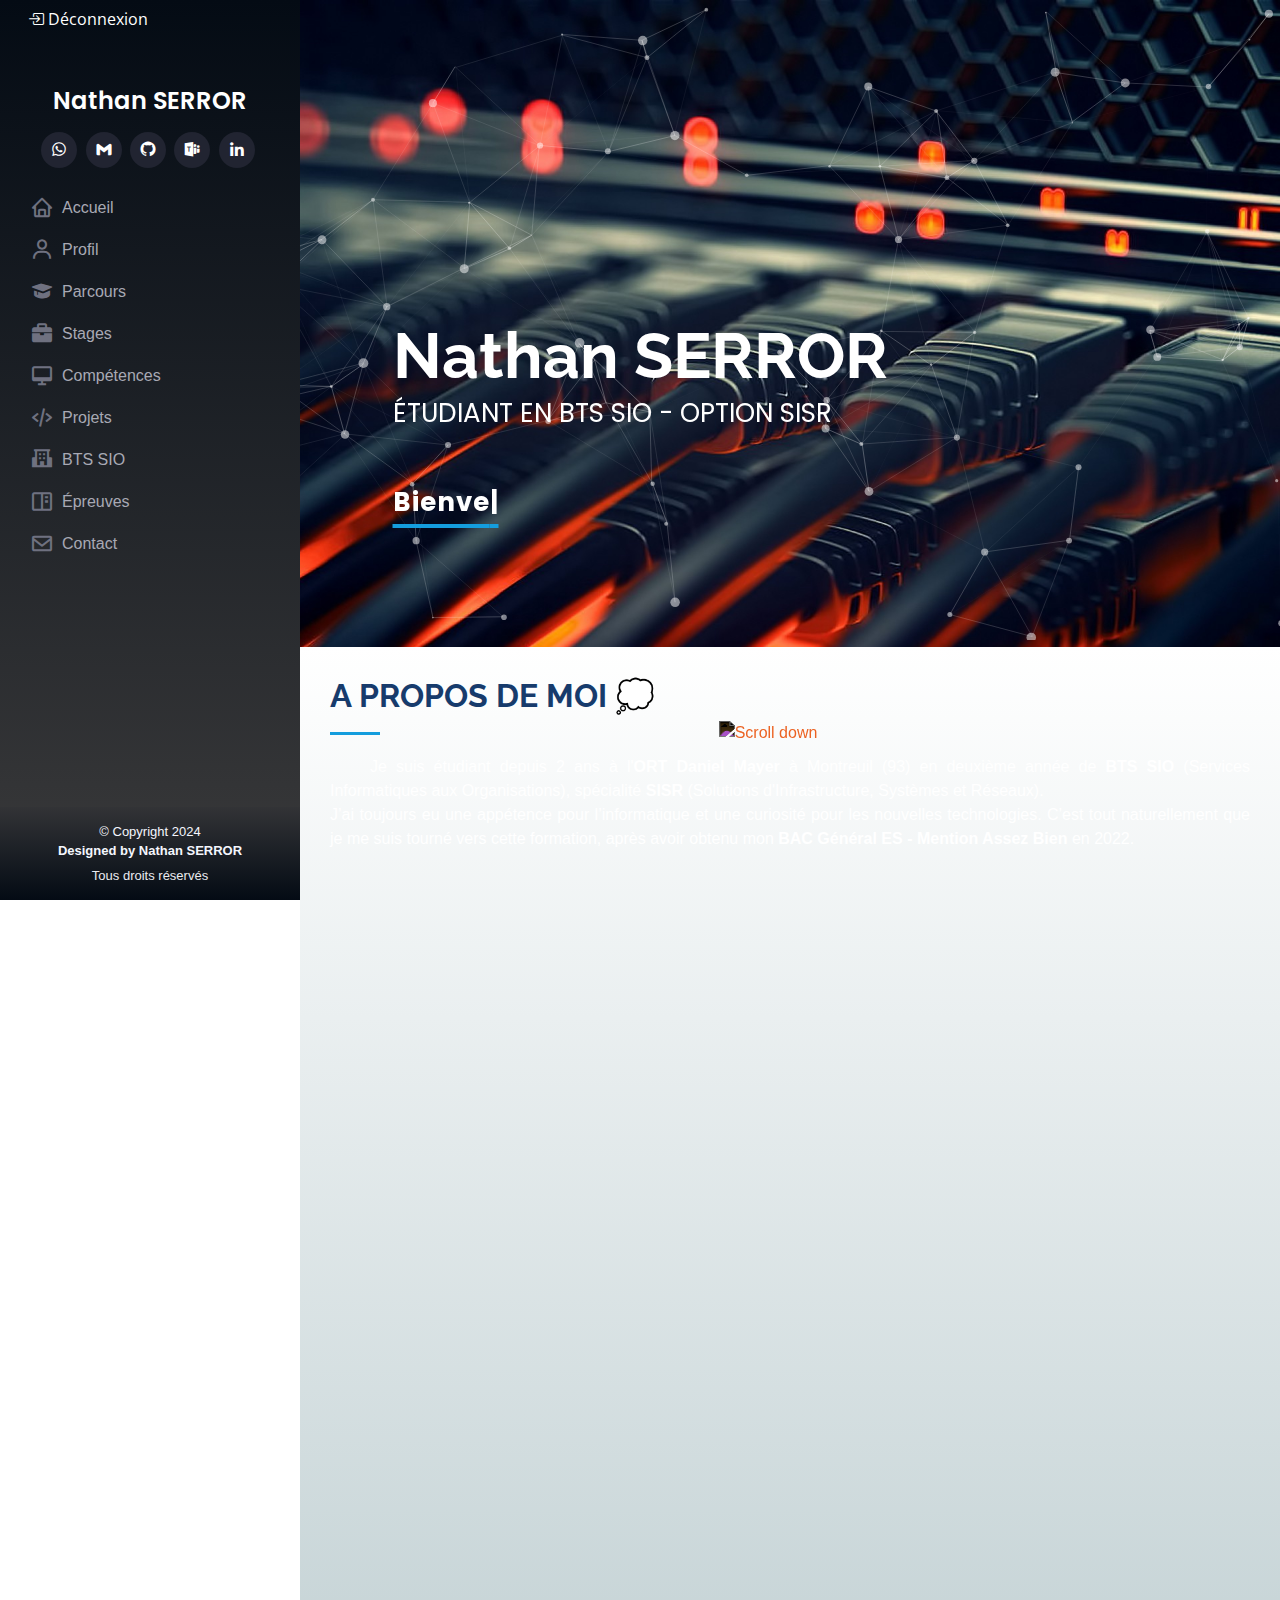
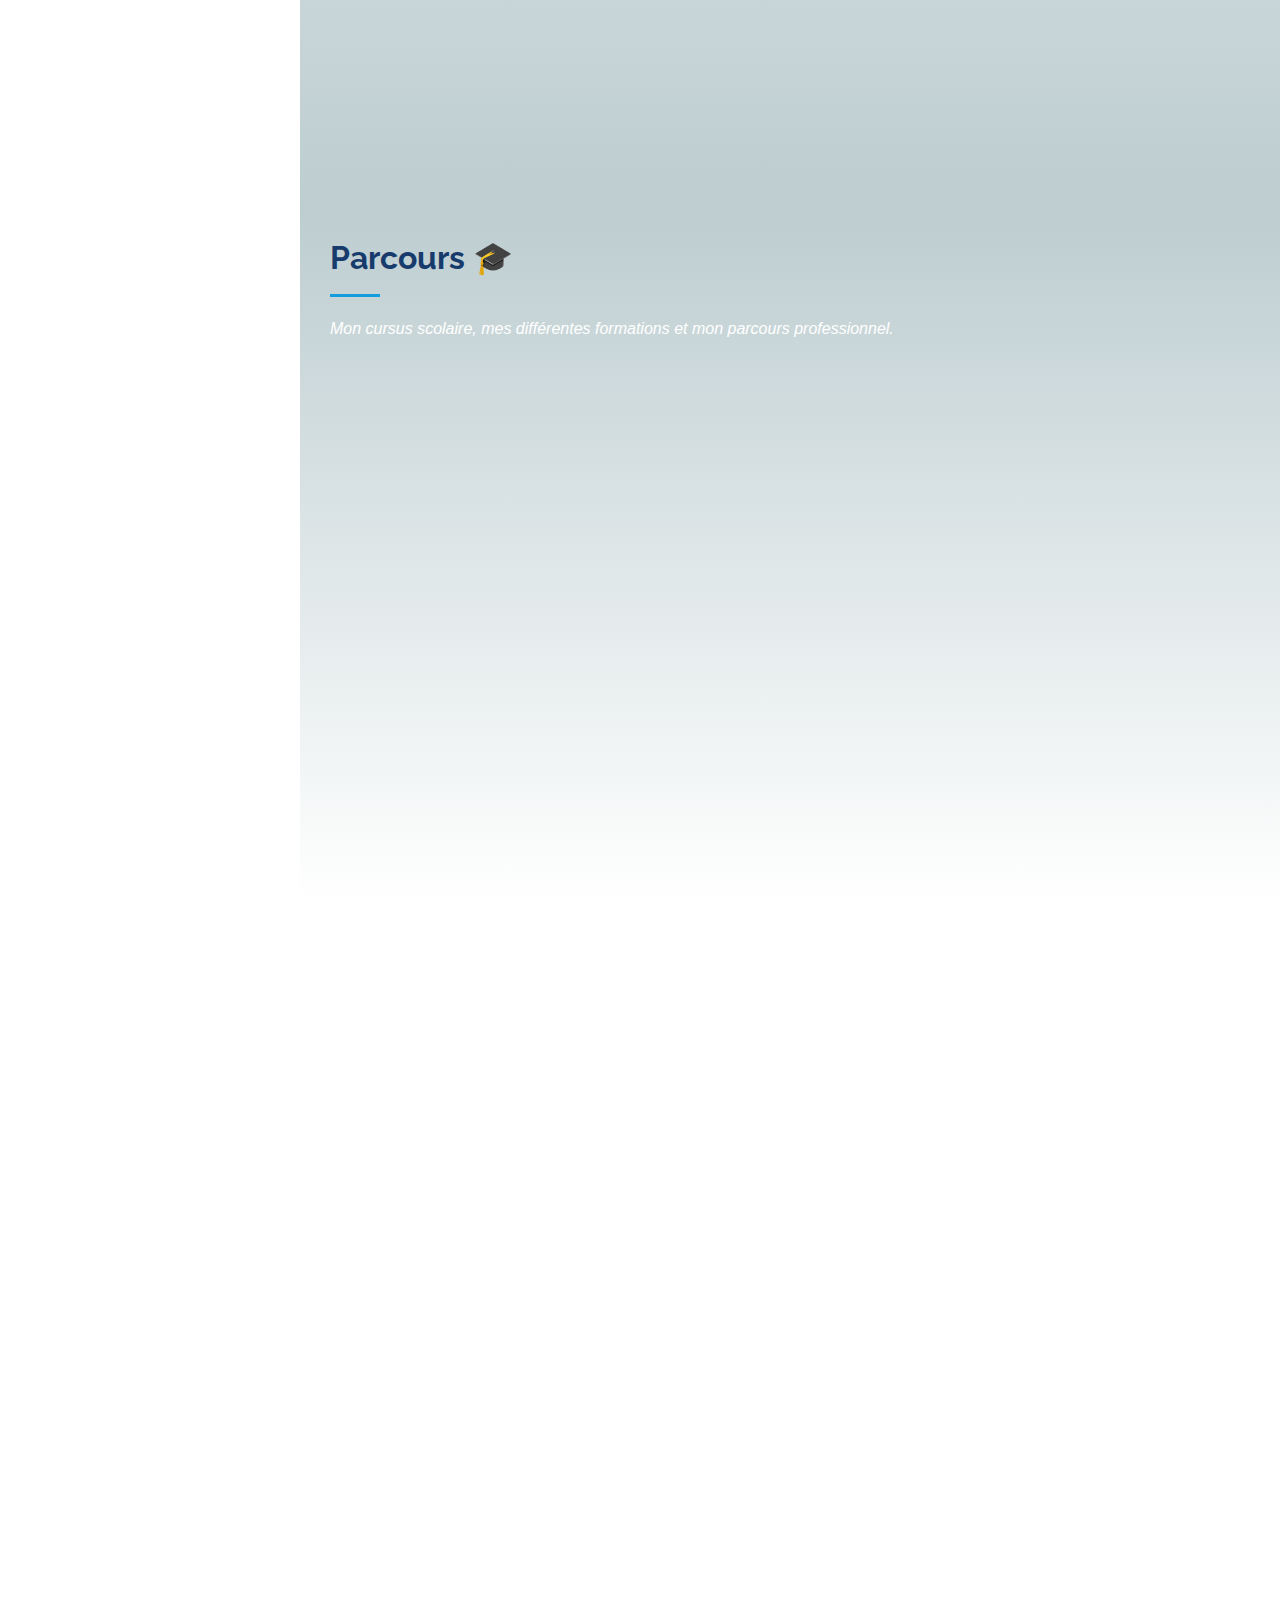
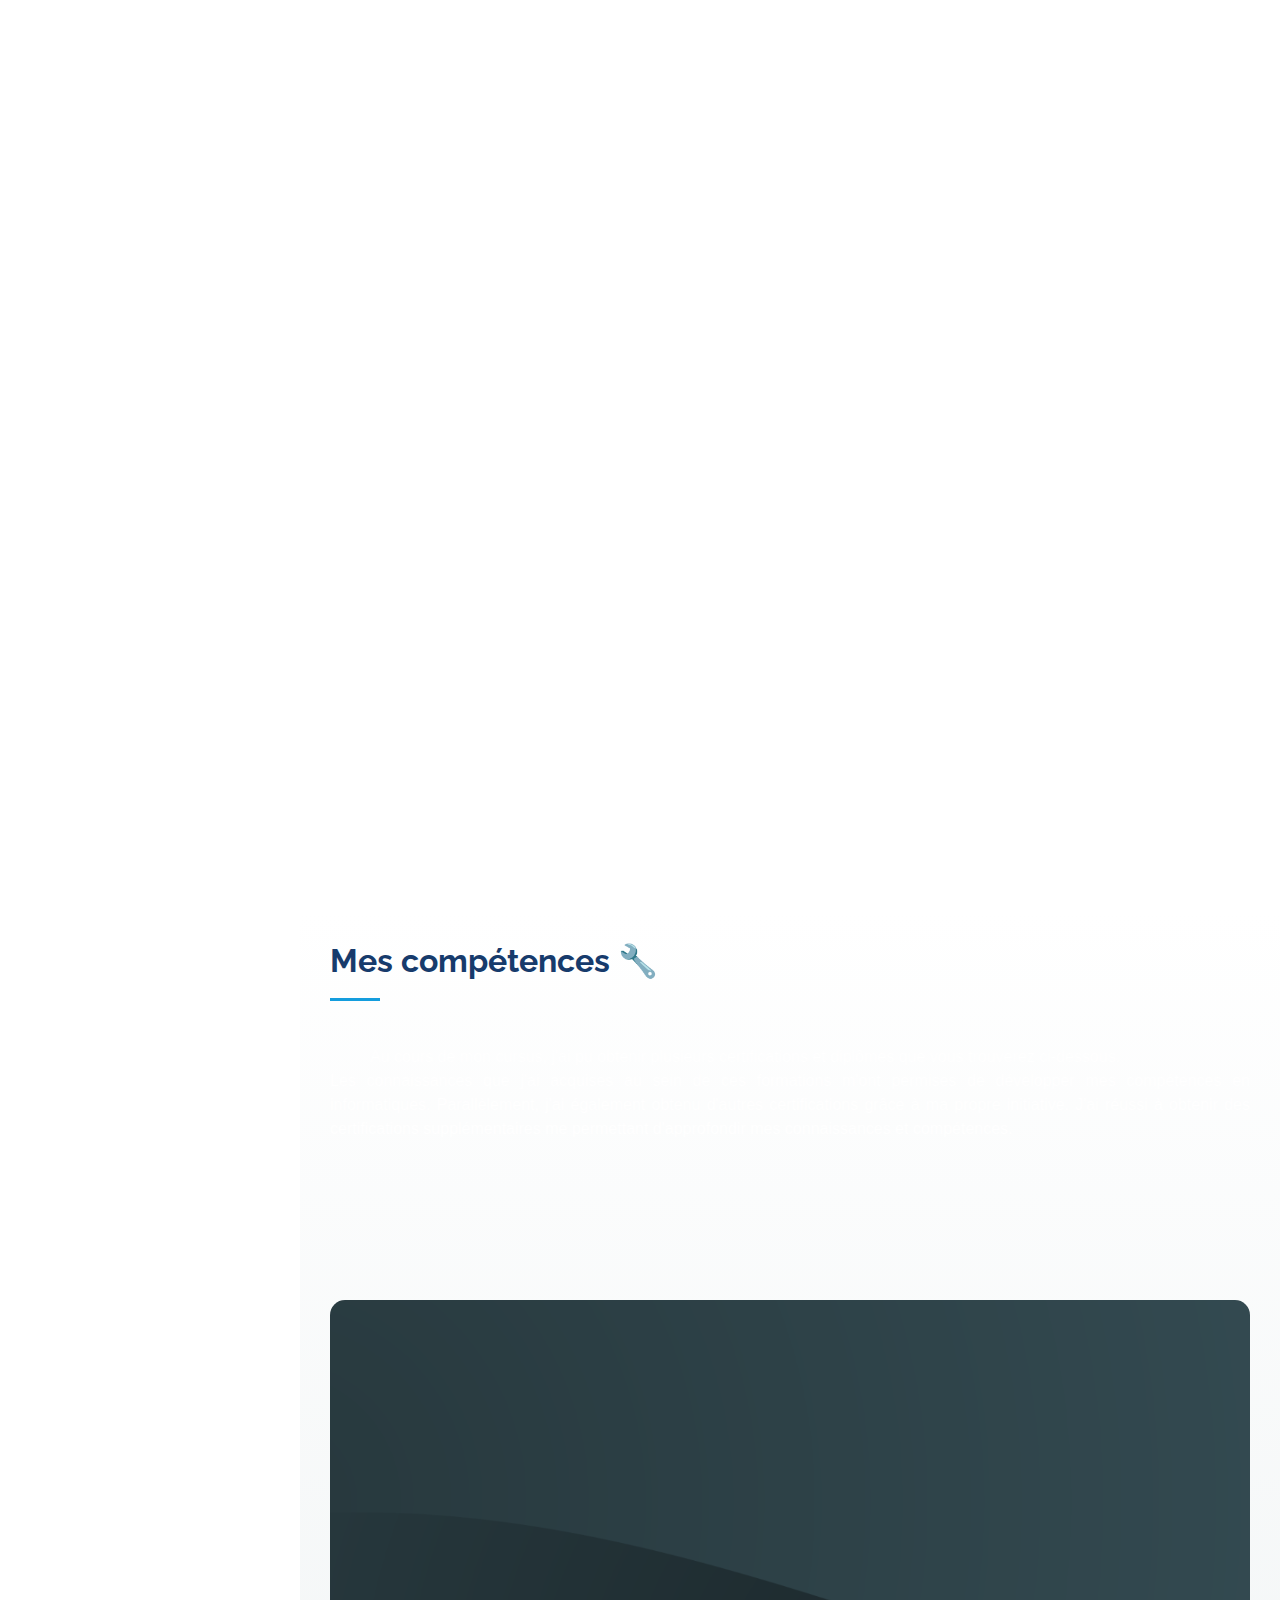
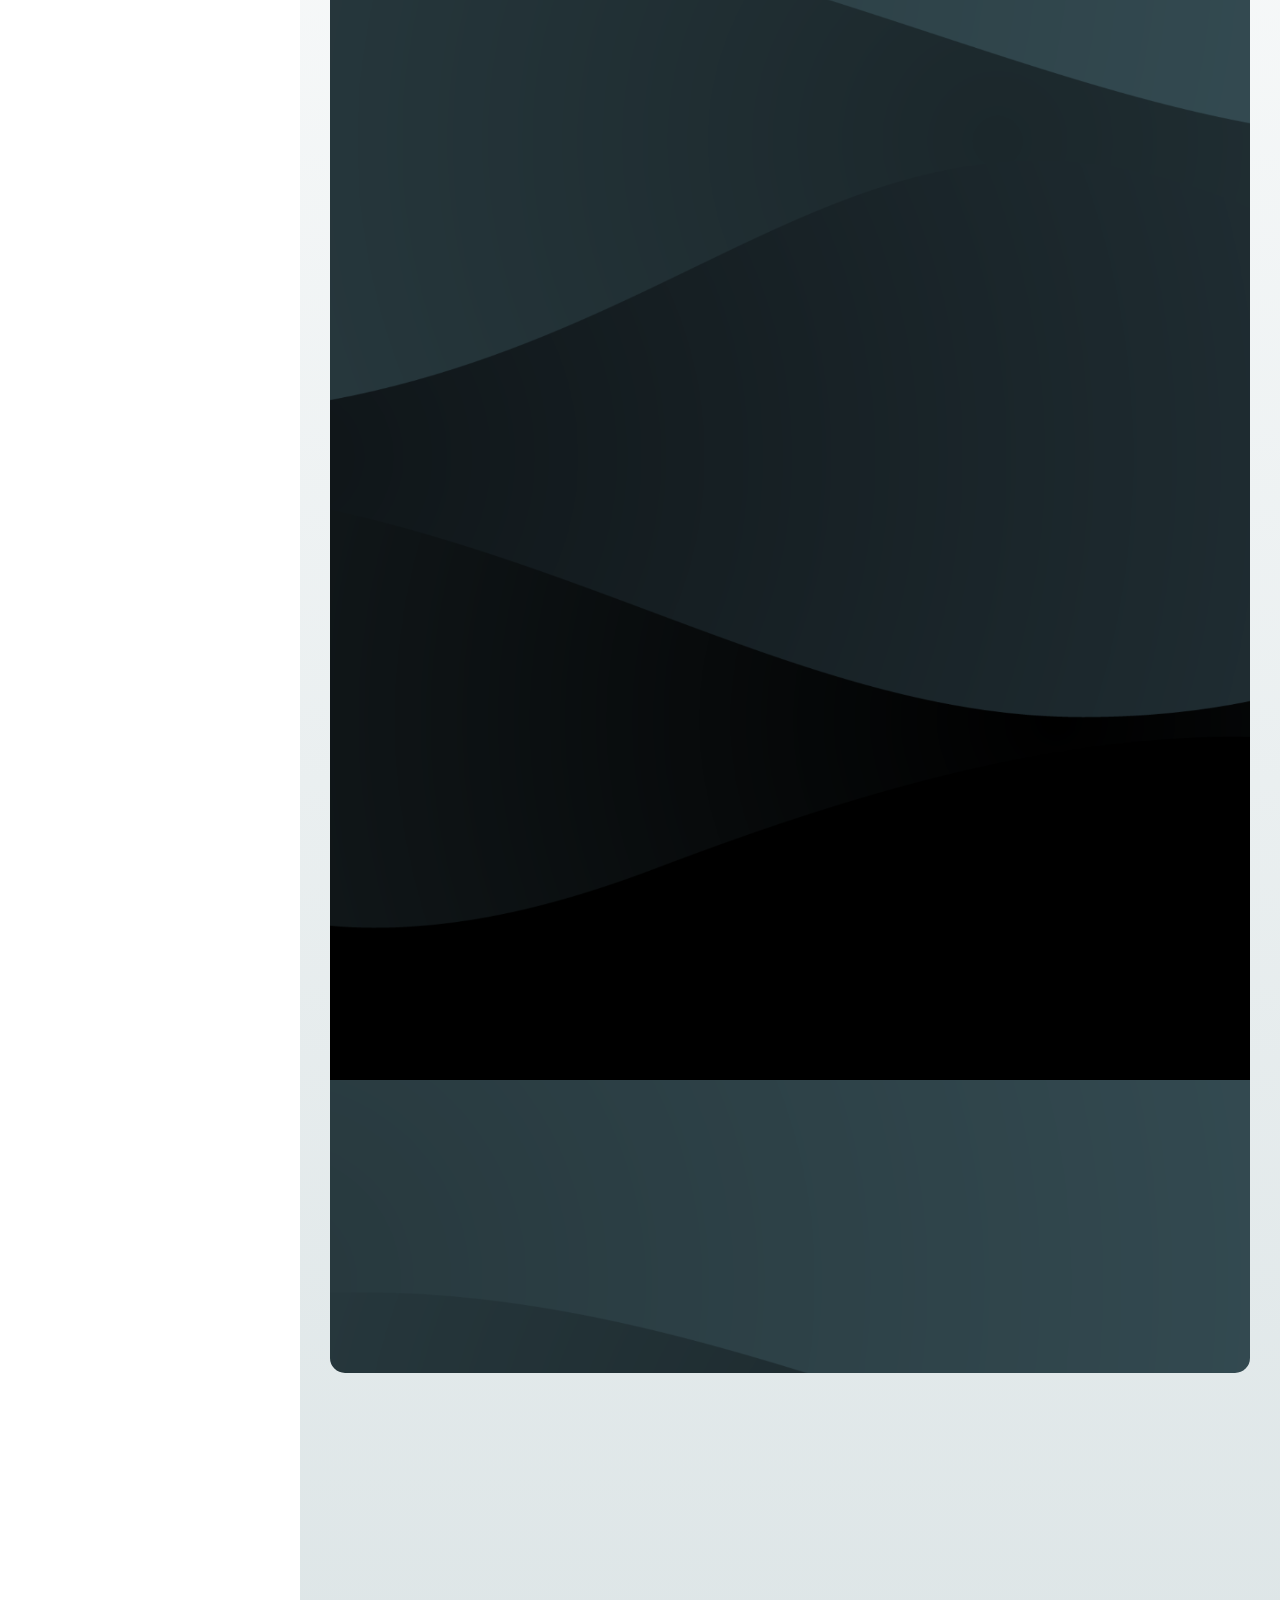
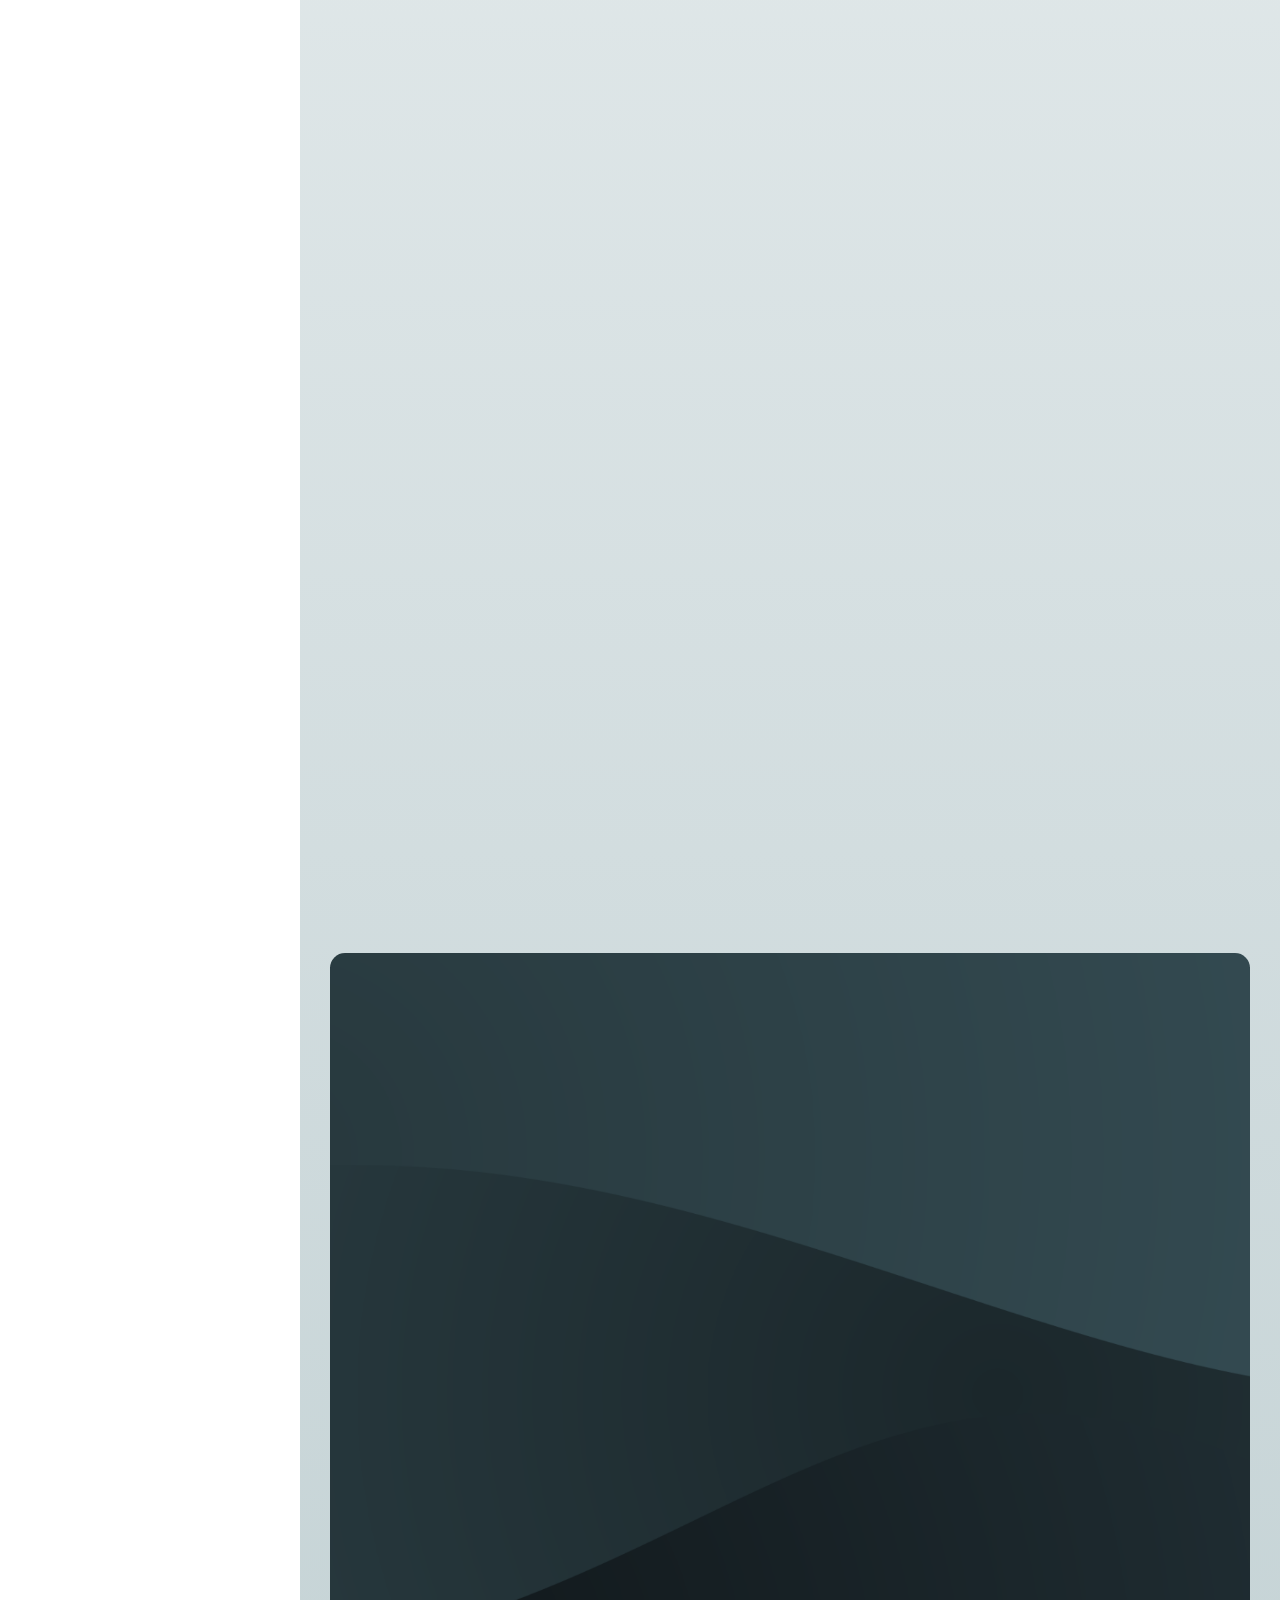
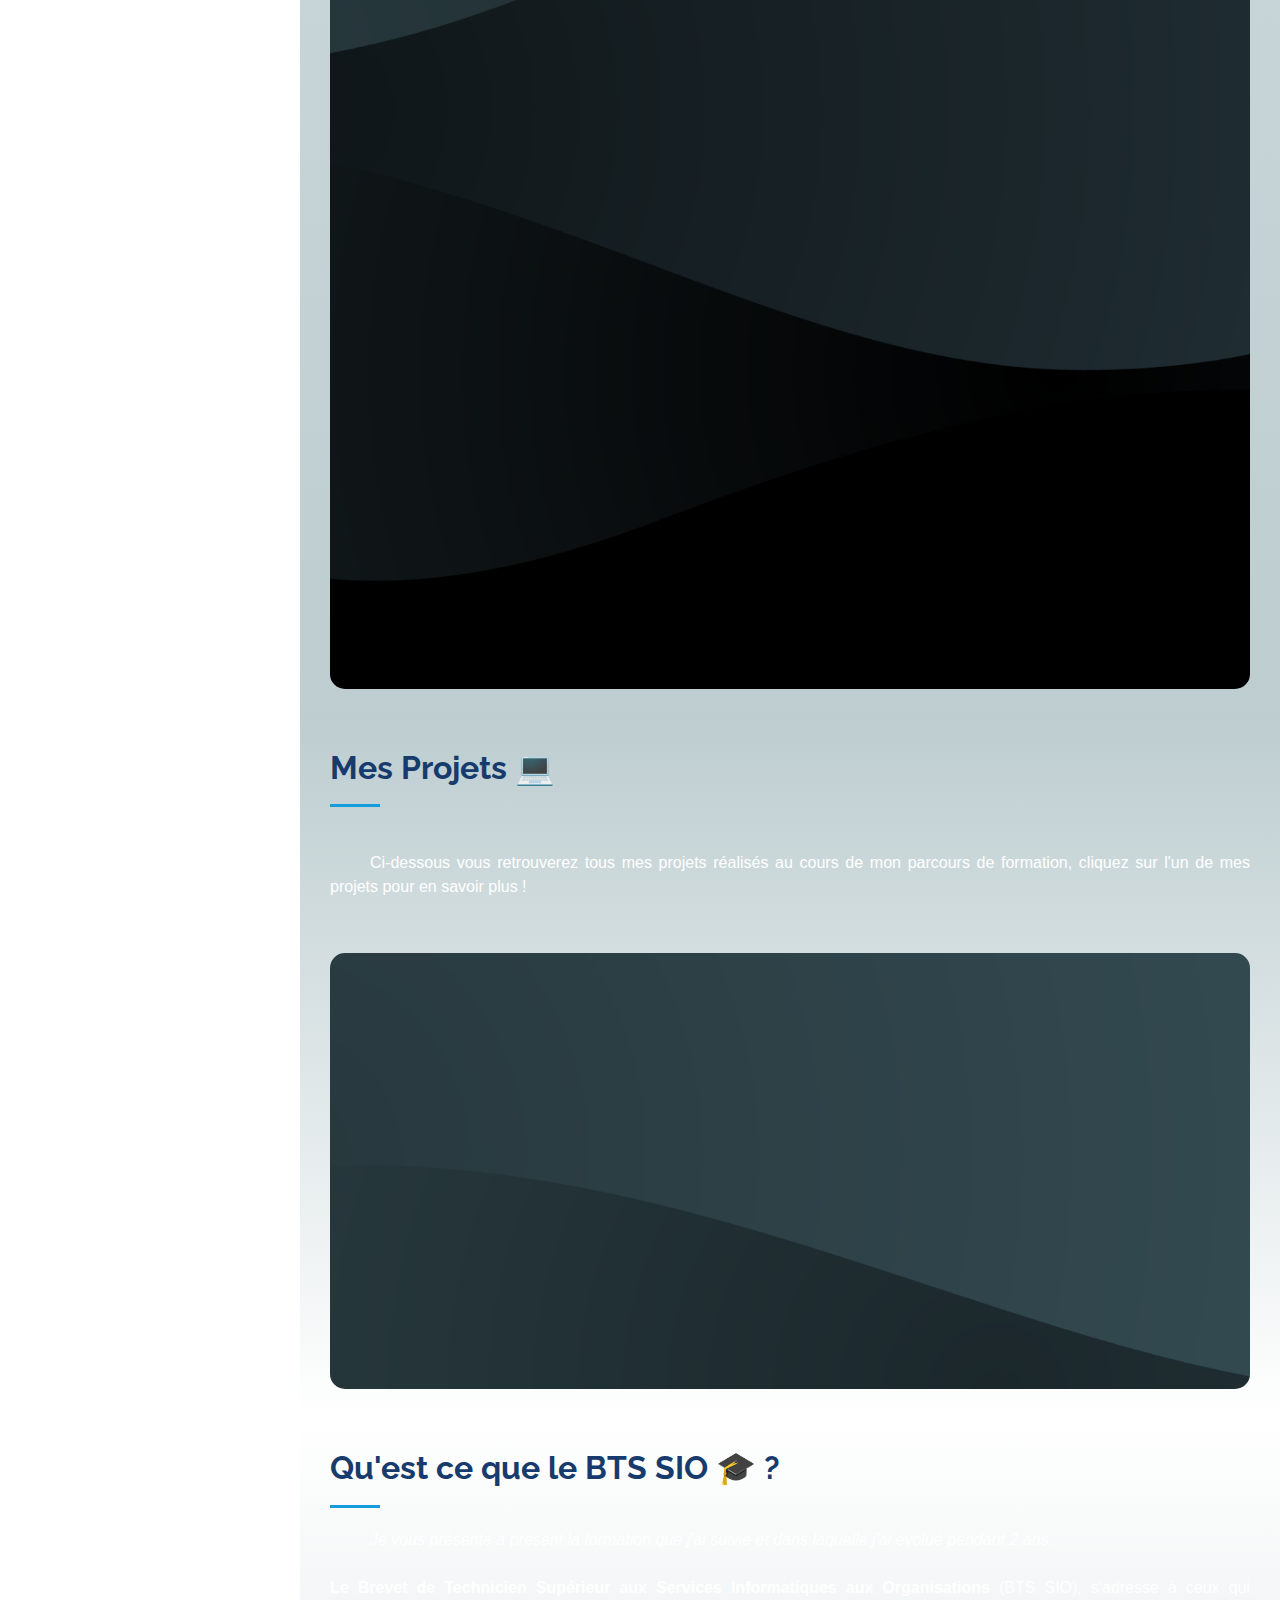
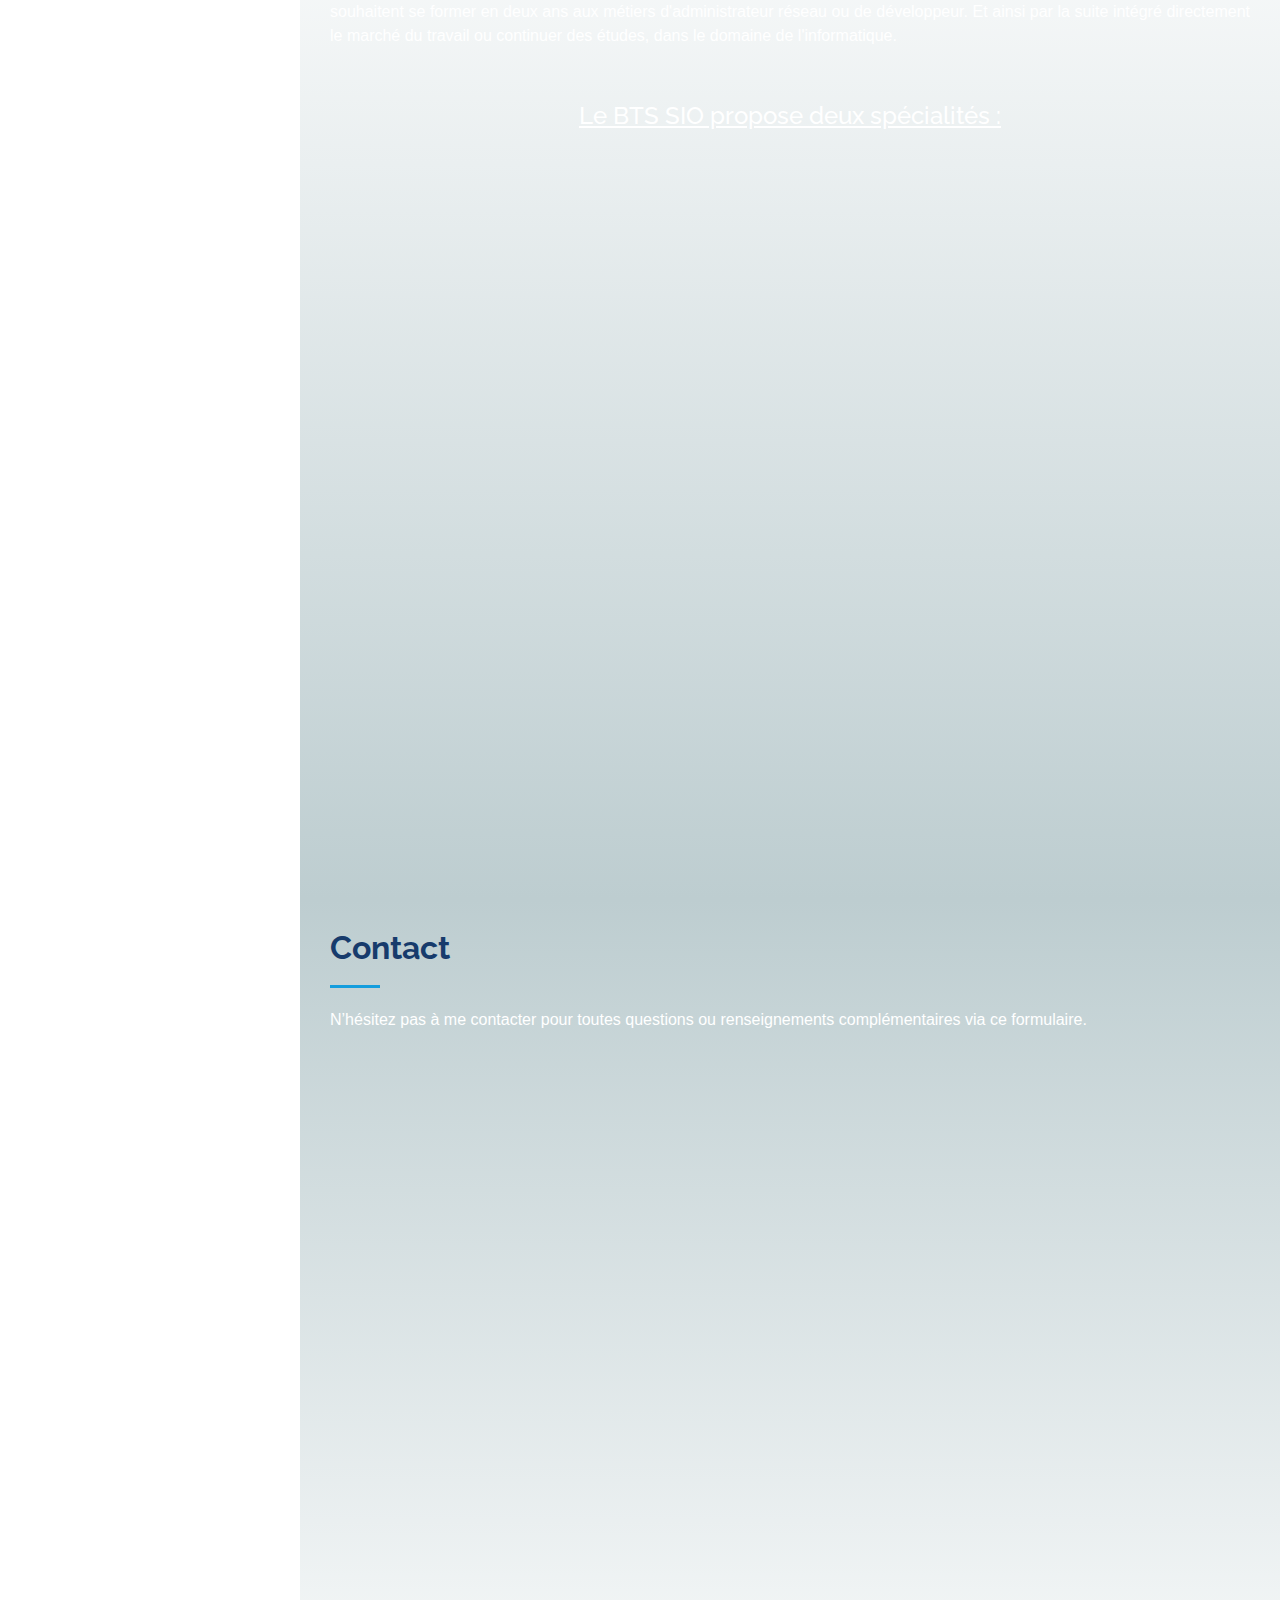
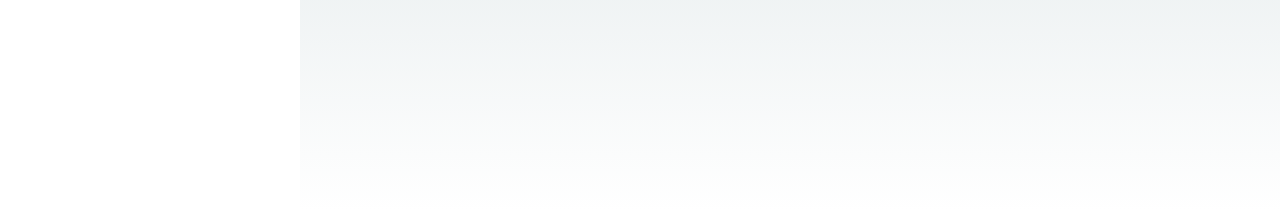
==== commit ea90b025: "first commit" ====
--- a/admin.html
+++ b/admin.html
@@ -85,7 +85,7 @@
         // Fonction de gestionnaire d'événement pour le clic du bouton
         function logout() {
           // Rediriger vers la nouvelle URL
-          window.location.href = 'https://nathanser.github.io/portfolio-admin/';
+          window.location.href = 'https://nathanserror.com';
         }
         // Ajouter un écouteur d'événements au bouton de déconnexion
         let logoutBtn = document.getElementById("logout-btn");
